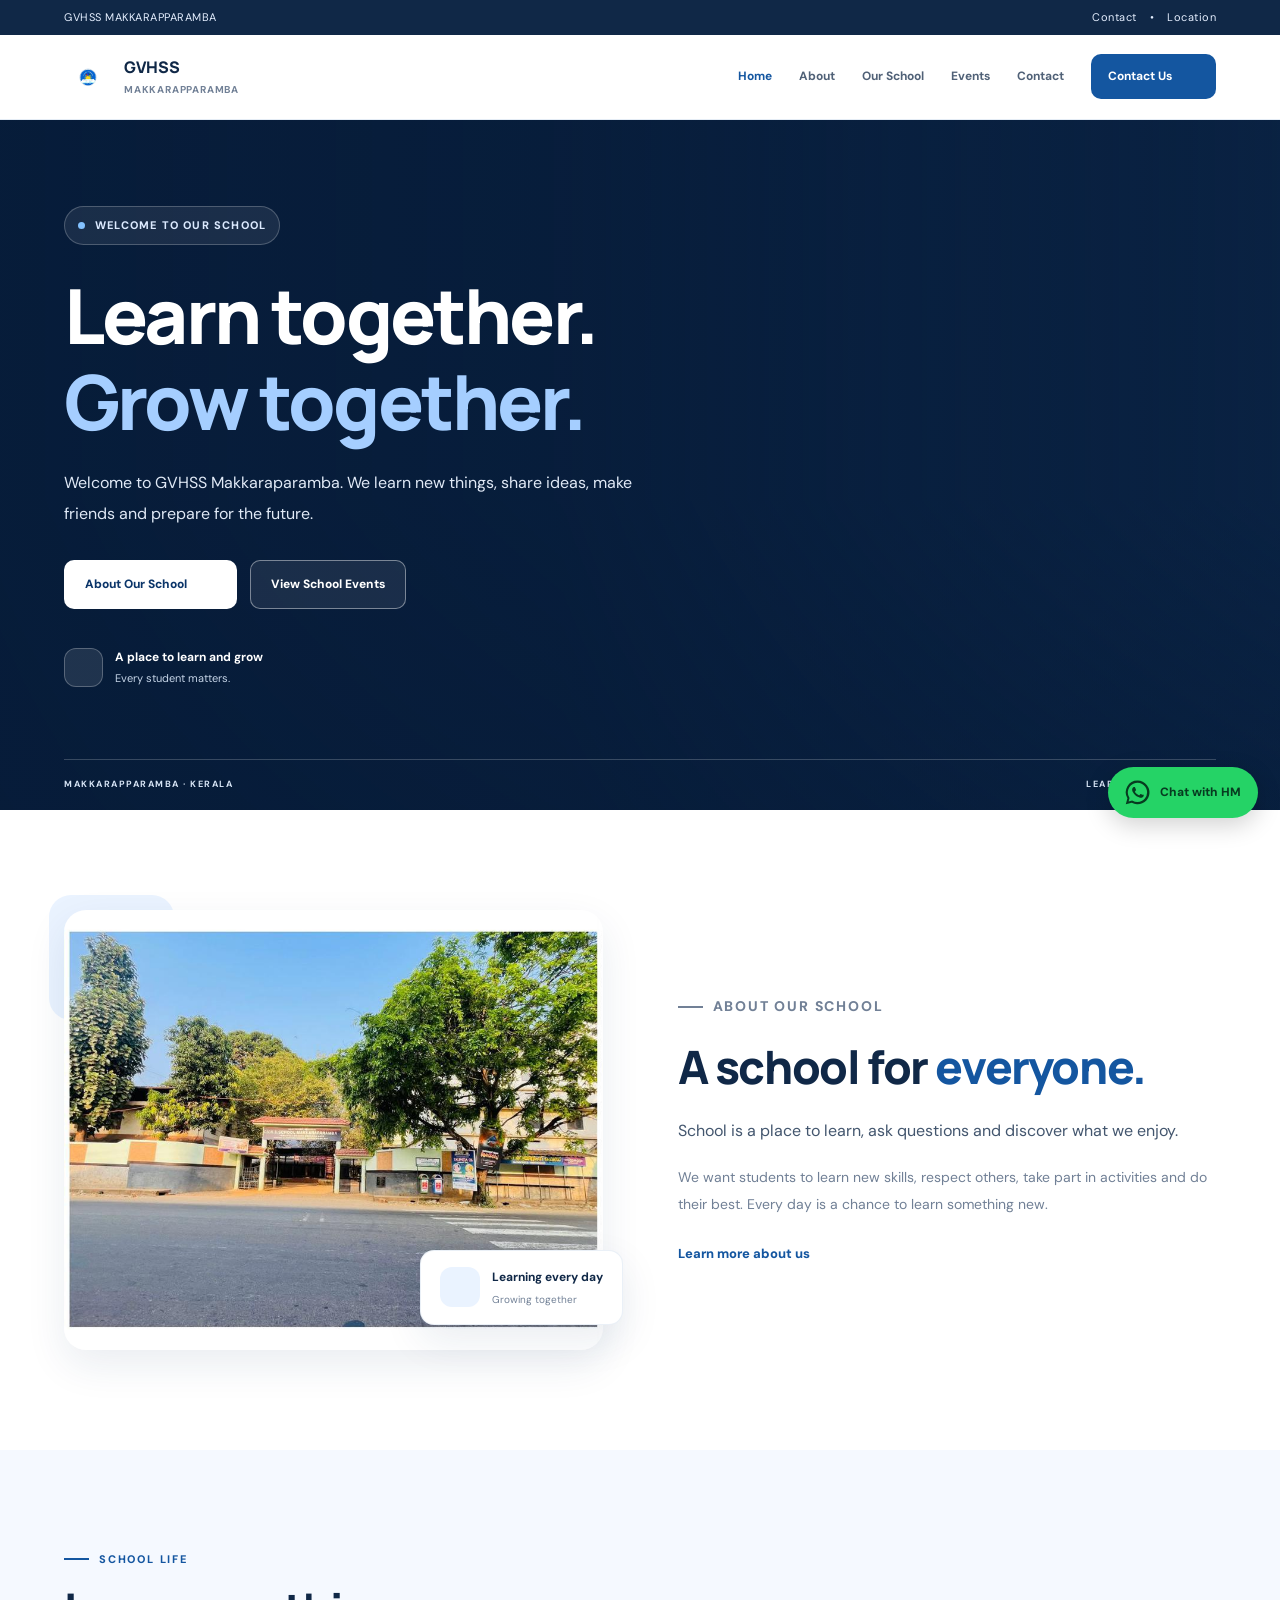
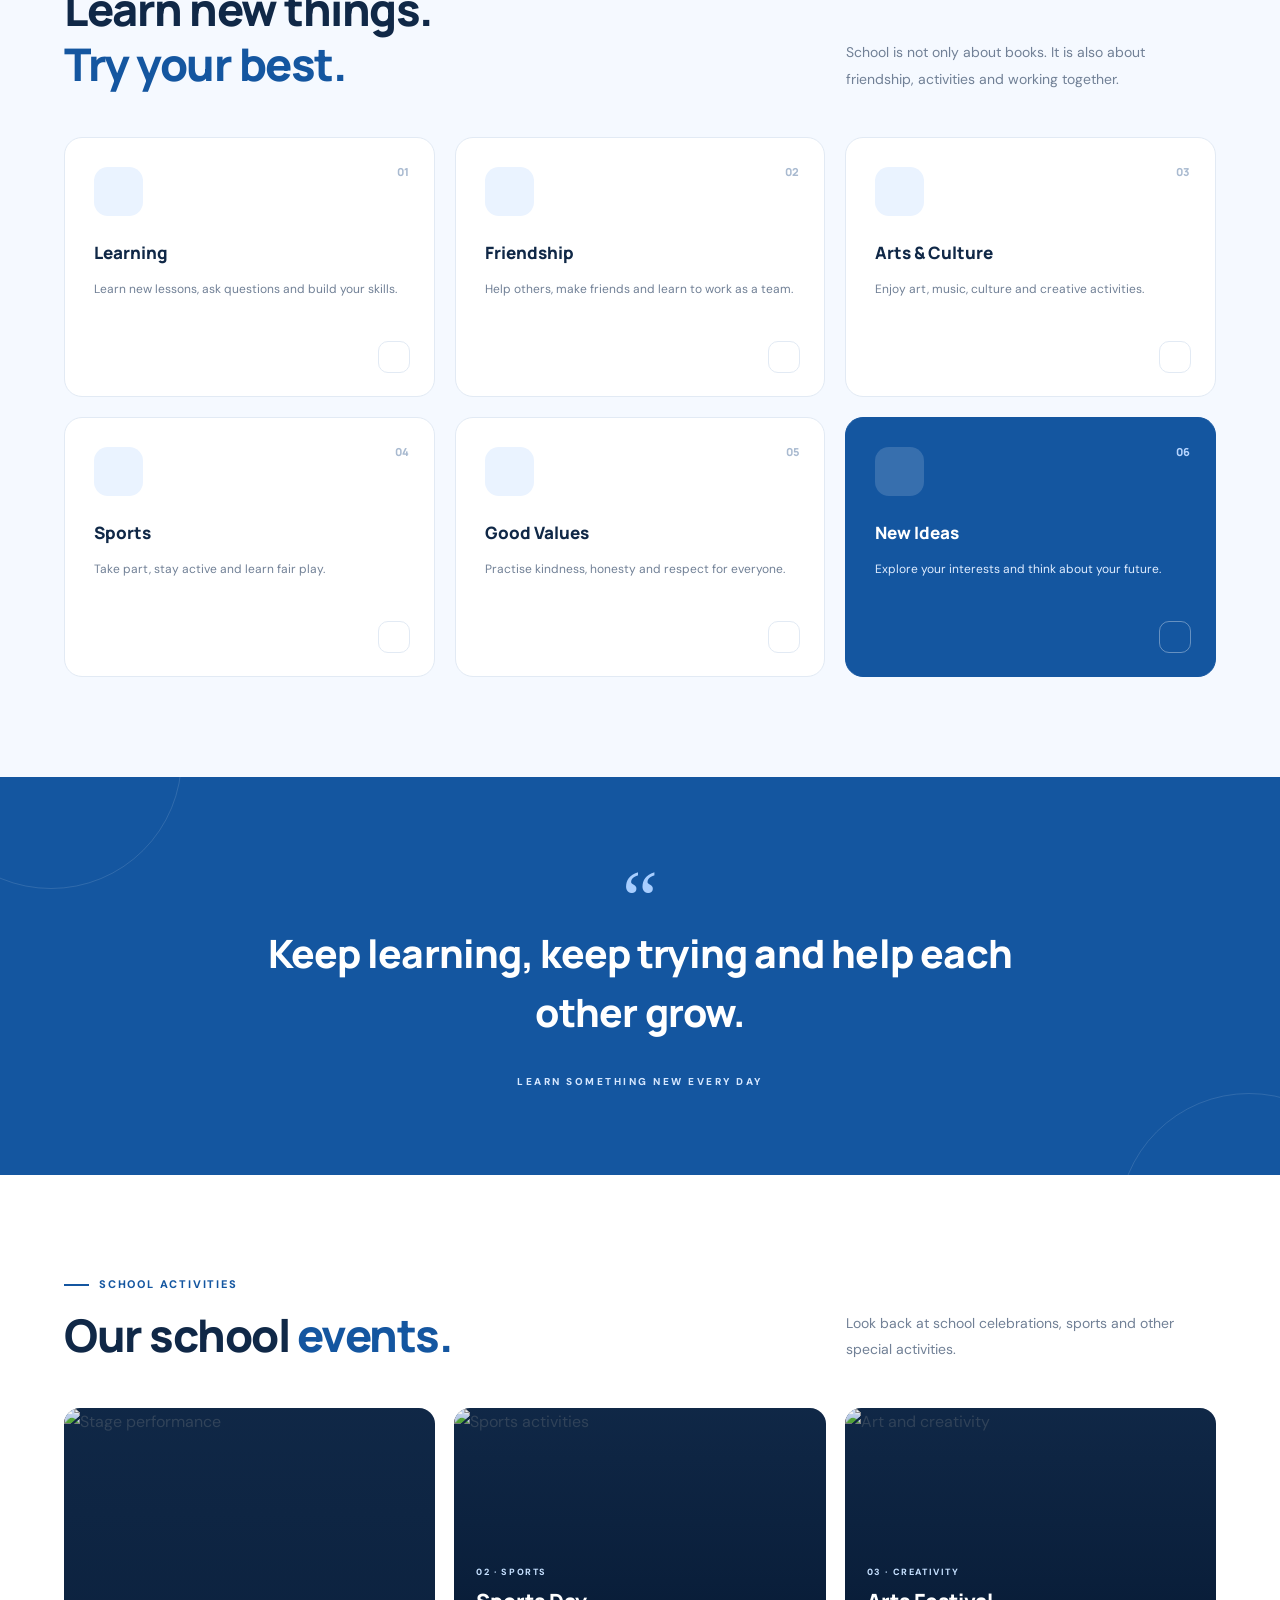
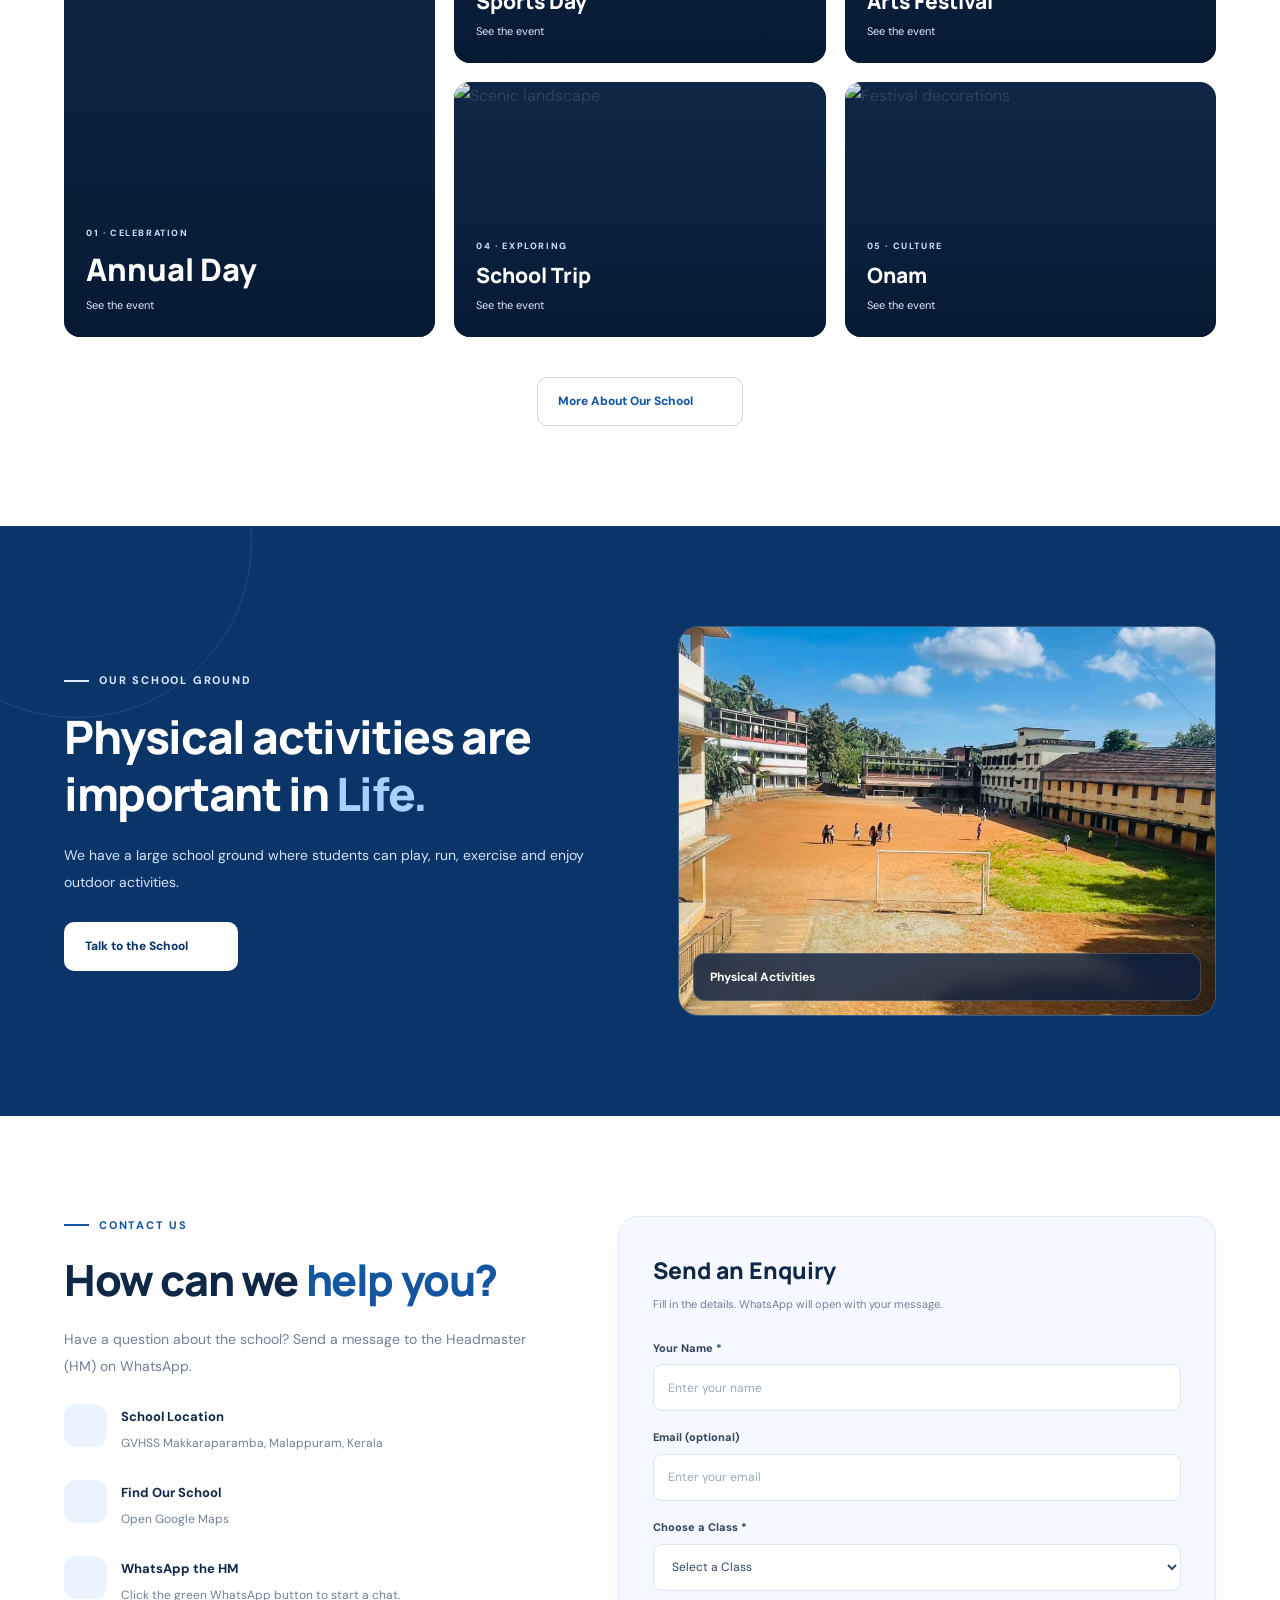
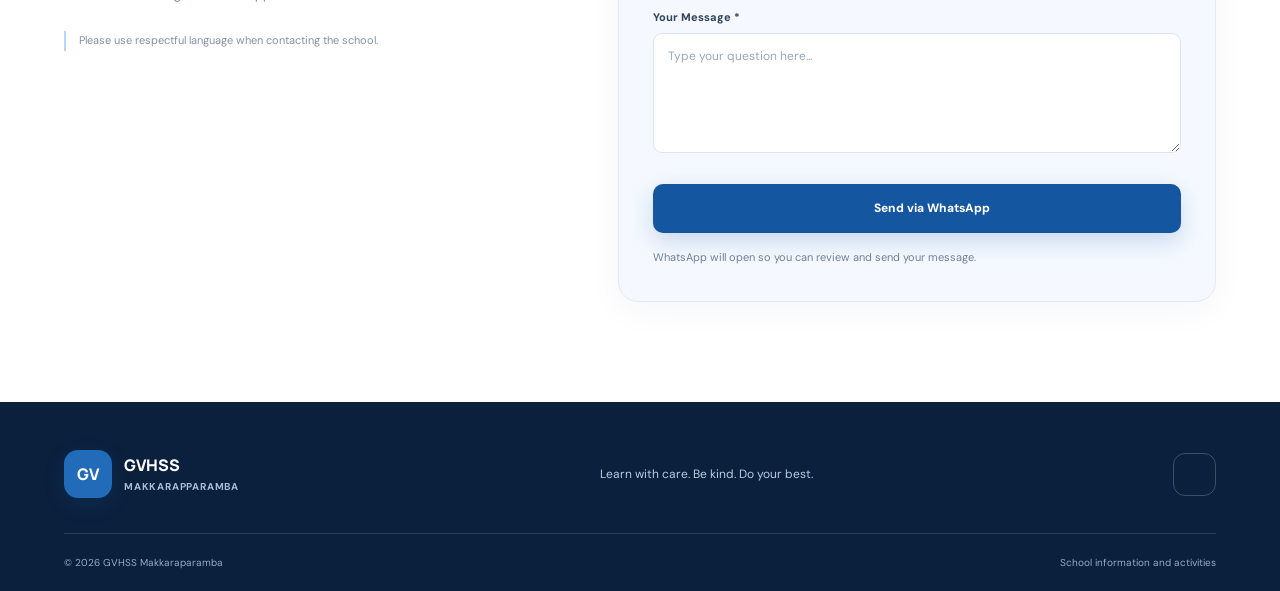
==== index.html @ af92ee61 "first commit" ====
<!DOCTYPE html>
<html lang="en">
<head>
  <meta charset="UTF-8">
  <meta name="viewport" content="width=device-width, initial-scale=1.0">

  <meta name="description"
    content="Welcome to GVHSS Makkaraparamba. Learn about our school, activities and events.">

  <meta name="theme-color" content="#1456a0">
  <title>GVHSS Makkaraparamba | Official School Website</title>

  <link rel="preconnect" href="https://fonts.googleapis.com">
  <link rel="preconnect" href="https://fonts.gstatic.com" crossorigin>
  <link href="https://fonts.googleapis.com/css2?family=DM+Sans:wght@400;500;600;700&family=Manrope:wght@400;500;600;700;800&display=swap" rel="stylesheet">

  <link rel="stylesheet" href="css/style.css">

  <!-- Icons -->
  <script src="https://unpkg.com/lucide@latest" defer></script>
  <script src="js/script.js" defer></script>
</head>

<body id="top">

  <!-- TOP BAR -->
  <div class="topbar">
    <div class="container topbar-inner">
      <span>GVHSS MAKKARAPPARAMBA</span>
      <div class="topbar-links">
        <a href="#contact">Contact</a>
        <span>•</span>
        <a href="#location">Location</a>
      </div>
    </div>
  </div>

  <!-- HEADER -->
  <header class="site-header">
    <div class="container nav-wrap">

<a class="brand" href="index.html" aria-label="School home">
  <img
    class="brand-logo"
    src="./assets/images/logo.jpg"
    alt="GVHSS Makkaraparamba Logo"
  >

  <span class="brand-copy">
    <strong>GVHSS</strong>
    <small>MAKKARAPPARAMBA</small>
  </span>
</a>
      <button class="menu-toggle"
        aria-label="Open menu"
        aria-expanded="false"
        aria-controls="main-nav">
        <span></span>
        <span></span>
        <span></span>
      </button>

      <nav id="main-nav" class="main-nav">
        <a class="active" href="index.html">Home</a>
        <a href="pages/about.html">About</a>
        <a href="#highlights">Our School</a>
        <a href="#memories">Events</a>
        <a href="#contact">Contact</a>
        <a class="nav-cta" href="#contact">
          Contact Us <i data-lucide="arrow-up-right"></i>
        </a>
      </nav>

    </div>
  </header>

  <main>

    <!-- HERO -->
    <section class="hero">
      <div class="hero-photo" role="img" aria-label="School learning environment"></div>
      <div class="hero-shade"></div>

      <div class="container hero-content">
        <p class="eyebrow light">
          <span></span> Welcome to our school
        </p>

        <h1>
          Learn together.<br>
          <em>Grow together.</em>
        </h1>

        <p class="hero-description">
          Welcome to GVHSS Makkaraparamba. We learn new things,
          share ideas, make friends and prepare for the future.
        </p>

        <div class="hero-actions">
          <a class="button button-primary" href="pages/about.html">
            About Our School <i data-lucide="arrow-right"></i>
          </a>

          <a class="button button-glass" href="#memories">
            View School Events
          </a>
        </div>

        <div class="hero-note">
          <span class="note-icon"><i data-lucide="graduation-cap"></i></span>
          <span>
            <strong>A place to learn and grow</strong>
            <small>Every student matters.</small>
          </span>
        </div>
      </div>

      <div class="hero-bottom container">
        <span>MAKKARAPPARAMBA · KERALA</span>
        <span>LEARN · SHARE · GROW</span>
      </div>
    </section>

    <!-- ABOUT -->
    <section class="welcome section-pad">
      <div class="container welcome-grid">

        <div class="welcome-image-wrap">
          <img class="welcome-image"
            src="./assets/images/front.jpg"
            alt="Students learning in a classroom"
            loading="lazy">

          <div class="image-label">
            <span class="label-star"><i data-lucide="book-open"></i></span>
            <span>
              <strong>Learning every day</strong>
              <small>Growing together</small>
            </span>
          </div>
        </div>

        <div class="welcome-copy">
          <p class="eyebrow"><span></span> About our school</p>

          <h2>A school for <em>everyone.</em></h2>

          <p class="lead">
            School is a place to learn, ask questions and discover
            what we enjoy.
          </p>

          <p>
            We want students to learn new skills, respect others,
            take part in activities and do their best.
            Every day is a chance to learn something new.
          </p>

          <a class="text-link" href="pages/about.html">
            Learn more about us <i data-lucide="arrow-right"></i>
          </a>
        </div>

      </div>
    </section>

    <!-- HIGHLIGHTS -->
    <section class="highlights section-pad" id="highlights">
      <div class="container">

        <div class="section-heading">
          <div>
            <p class="eyebrow"><span></span> School life</p>
            <h2>Learn new things.<br><em>Try your best.</em></h2>
          </div>
          <p>
            School is not only about books. It is also about
            friendship, activities and working together.
          </p>
        </div>

        <div class="feature-grid">

          <article class="feature-card">
            <span class="feature-number">01</span>
            <div class="feature-icon"><i data-lucide="book-open"></i></div>
            <h3>Learning</h3>
            <p>Learn new lessons, ask questions and build your skills.</p>
            <a href="pages/about.html" aria-label="Learn about our school"><i data-lucide="arrow-up-right"></i></a>
          </article>

          <article class="feature-card">
            <span class="feature-number">02</span>
            <div class="feature-icon"><i data-lucide="users"></i></div>
            <h3>Friendship</h3>
            <p>Help others, make friends and learn to work as a team.</p>
            <a href="pages/about.html" aria-label="About our school community"><i data-lucide="arrow-up-right"></i></a>
          </article>

          <article class="feature-card">
            <span class="feature-number">03</span>
            <div class="feature-icon"><i data-lucide="palette"></i></div>
            <h3>Arts & Culture</h3>
            <p>Enjoy art, music, culture and creative activities.</p>
            <a href="pages/arts-festival.html" aria-label="Arts festival"><i data-lucide="arrow-up-right"></i></a>
          </article>

          <article class="feature-card">
            <span class="feature-number">04</span>
            <div class="feature-icon"><i data-lucide="trophy"></i></div>
            <h3>Sports</h3>
            <p>Take part, stay active and learn fair play.</p>
            <a href="pages/sports-day.html" aria-label="Sports day"><i data-lucide="arrow-up-right"></i></a>
          </article>

          <article class="feature-card">
            <span class="feature-number">05</span>
            <div class="feature-icon"><i data-lucide="heart-handshake"></i></div>
            <h3>Good Values</h3>
            <p>Practise kindness, honesty and respect for everyone.</p>
            <a href="pages/about.html" aria-label="About our school values"><i data-lucide="arrow-up-right"></i></a>
          </article>

          <article class="feature-card feature-card-blue">
            <span class="feature-number">06</span>
            <div class="feature-icon"><i data-lucide="lightbulb"></i></div>
            <h3>New Ideas</h3>
            <p>Explore your interests and think about your future.</p>
            <a href="#contact" aria-label="Contact the school"><i data-lucide="arrow-up-right"></i></a>
          </article>

        </div>
      </div>
    </section>

    <!-- QUOTE -->
    <section class="quote-band">
      <div class="container quote-content">
        <span class="quote-mark">“</span>
        <blockquote>
          Keep learning, keep trying and help each other grow.
        </blockquote>
        <span class="quote-caption">LEARN SOMETHING NEW EVERY DAY</span>
      </div>
    </section>

    <!-- EVENTS -->
    <section class="memories section-pad" id="memories">
      <div class="container">

        <div class="section-heading">
          <div>
            <p class="eyebrow"><span></span> School activities</p>
            <h2>Our school <em>events.</em></h2>
          </div>
          <p>
            Look back at school celebrations, sports and
            other special activities.
          </p>
        </div>

        <div class="memory-grid">

          <a class="memory-card memory-large" href="pages/annual-day.html">
            <img src="https://images.unsplash.com/photo-1503095396549-807759245b35?auto=format&fit=crop&w=1200&q=85"
              alt="Stage performance" loading="lazy">
            <span class="memory-overlay"></span>
            <span class="memory-text">
              <small>01 · CELEBRATION</small>
              <strong>Annual Day</strong>
              <span>See the event <i data-lucide="arrow-up-right"></i></span>
            </span>
          </a>

          <a class="memory-card" href="pages/sports-day.html">
            <img src="https://images.unsplash.com/photo-1526676037777-05a232554f77?auto=format&fit=crop&w=900&q=85"
              alt="Sports activities" loading="lazy">
            <span class="memory-overlay"></span>
            <span class="memory-text">
              <small>02 · SPORTS</small>
              <strong>Sports Day</strong>
              <span>See the event <i data-lucide="arrow-up-right"></i></span>
            </span>
          </a>

          <a class="memory-card" href="pages/arts-festival.html">
            <img src="https://images.unsplash.com/photo-1513364776144-60967b0f800f?auto=format&fit=crop&w=900&q=85"
              alt="Art and creativity" loading="lazy">
            <span class="memory-overlay"></span>
            <span class="memory-text">
              <small>03 · CREATIVITY</small>
              <strong>Arts Festival</strong>
              <span>See the event <i data-lucide="arrow-up-right"></i></span>
            </span>
          </a>

          <a class="memory-card" href="pages/school-trip.html">
            <img src="https://images.unsplash.com/photo-1501785888041-af3ef285b470?auto=format&fit=crop&w=900&q=85"
              alt="Scenic landscape" loading="lazy">
            <span class="memory-overlay"></span>
            <span class="memory-text">
              <small>04 · EXPLORING</small>
              <strong>School Trip</strong>
              <span>See the event <i data-lucide="arrow-up-right"></i></span>
            </span>
          </a>

          <a class="memory-card" href="pages/onam.html">
            <img src="https://images.unsplash.com/photo-1606293926075-69a00dbfde81?auto=format&fit=crop&w=900&q=85"
              alt="Festival decorations" loading="lazy">
            <span class="memory-overlay"></span>
            <span class="memory-text">
              <small>05 · CULTURE</small>
              <strong>Onam</strong>
              <span>See the event <i data-lucide="arrow-up-right"></i></span>
            </span>
          </a>

        </div>

        <div class="center-action">
          <a class="button button-outline" href="pages/about.html">
            More About Our School <i data-lucide="arrow-right"></i>
          </a>
        </div>

      </div>
    </section>

    <!-- COMMUNITY -->
    <section class="community section-pad">
      <div class="container community-grid">

        <div>
          <p class="eyebrow light"><span></span> Our school ground</p>
          <h2>Physical activities are important in <em>Life.</em></h2>
          <p>
            We have a large school ground where students can play,
            run, exercise and enjoy outdoor activities.
          </p>
          <a class="button button-white" href="#contact">
            Talk to the School <i data-lucide="arrow-right"></i>
          </a>
        </div>

        <div class="community-photo">
          <img src="./assets/images/1000750855.jpg"
            alt="Students working together" loading="lazy">
          <div class="photo-caption">Physical Activities</div>
        </div>

      </div>
    </section>

    <!-- CONTACT -->
    <section class="contact section-pad" id="contact">
      <div class="container contact-grid">

        <div class="contact-copy">
          <p class="eyebrow"><span></span> Contact us</p>
          <h2>How can we <em>help you?</em></h2>
          <p>
            Have a question about the school? Send a message
            to the Headmaster (HM) on WhatsApp.
          </p>

          <div class="contact-detail">
            <span class="detail-icon"><i data-lucide="map-pin"></i></span>
            <div>
              <strong>School Location</strong>
              <p>GVHSS Makkaraparamba, Malappuram, Kerala</p>
            </div>
          </div>

          <div class="contact-detail" id="location">
            <span class="detail-icon"><i data-lucide="map"></i></span>
            <div>
              <strong>Find Our School</strong>
              <p>
                <a href="https://www.google.com/maps/search/?api=1&query=GVHSS+Makkaraparamba"
                  target="_blank" rel="noopener noreferrer">
                  Open Google Maps <i data-lucide="external-link"></i>
                </a>
              </p>
            </div>
          </div>

          <div class="contact-detail">
            <span class="detail-icon"><i data-lucide="message-circle"></i></span>
            <div>
              <strong>WhatsApp the HM</strong>
              <p>Click the green WhatsApp button to start a chat.</p>
            </div>
          </div>

          <p class="small-note">
            Please use respectful language when contacting the school.
          </p>
        </div>

        <!-- WHATSAPP ENQUIRY FORM -->
        <form class="contact-form" id="contact-form">
          <h3>Send an Enquiry</h3>
          <p class="form-intro">
            Fill in the details. WhatsApp will open with your message.
          </p>

          <label for="name">Your Name *</label>
          <input id="name" name="name" type="text"
            placeholder="Enter your name" autocomplete="name" required>

          <label for="email">Email (optional)</label>
          <input id="email" name="email" type="email"
            placeholder="Enter your email" autocomplete="email">

          <label for="subject">Choose a Class *</label>
          <select id="subject" name="subject" required>
            <option value="">Select a Class</option>
            <option>1</option>
            <option>2</option>  
            <option>3</option>
            <option>4</option>
            <option>5</option>
            <option>6</option>
            <option>7</option>  
            <option>8</option>
            <option>9</option>
           
          </select>

          <label for="message">Your Message *</label>
          <textarea id="message" name="message" rows="4"
            placeholder="Type your question here..." required></textarea>

          <button class="button button-primary button-full" type="submit">
            <i data-lucide="message-circle"></i>
            Send via WhatsApp
          </button>

          <p class="form-status" id="form-status" role="status" aria-live="polite">
            WhatsApp will open so you can review and send your message.
          </p>
        </form>

      </div>
    </section>

  </main>

  <!-- FOOTER -->
  <footer class="site-footer">
    <div class="container footer-main">

      <a class="brand brand-footer" href="index.html">
        <span class="brand-mark">GV</span>
        <span class="brand-copy">
          <strong>GVHSS</strong>
          <small>MAKKARAPPARAMBA</small>
        </span>
      </a>

      <p>Learn with care. Be kind. Do your best.</p>

      <a class="back-top" href="#top" aria-label="Back to top">
        <i data-lucide="arrow-up"></i>
      </a>
    </div>

    <div class="container footer-bottom">
      <span>© <span id="year"></span> GVHSS Makkaraparamba</span>
      <span>School information and activities</span>
    </div>
  </footer>

  <!-- FLOATING WHATSAPP BUTTON -->
  <a class="whatsapp-float"
    id="whatsapp-float"
    href="#contact"
    aria-label="Chat with the Headmaster on WhatsApp"
    title="Chat with the HM on WhatsApp">
    <svg viewBox="0 0 32 32" aria-hidden="true">
      <path fill="currentColor" d="M16 .8A15 15 0 0 0 3.1 23.5L1 31l7.7-2A15.1 15.1 0 1 0 16 .8Zm0 27.4a12.3 12.3 0 0 1-6.3-1.7l-.5-.3-4.6 1.2 1.2-4.5-.3-.5A12.3 12.3 0 1 1 16 28.2Zm6.8-9.2c-.4-.2-2.1-1-2.4-1.1-.3-.1-.6-.2-.8.2-.3.4-.9 1.1-1.1 1.3-.2.3-.4.3-.8.1-.4-.2-1.5-.6-2.9-1.8-1.1-1-1.8-2.1-2-2.5-.2-.4 0-.6.2-.8l.6-.7c.2-.2.3-.4.4-.7.1-.2 0-.5 0-.7-.1-.2-.8-2-1.1-2.7-.3-.7-.6-.6-.8-.6h-.7c-.2 0-.7.1-1 .5-.4.4-1.3 1.3-1.3 3.1s1.3 3.5 1.5 3.7c.2.3 2.6 4 6.3 5.6.9.4 1.6.6 2.1.7.9.3 1.7.2 2.3.1.7-.1 2.1-.9 2.4-1.8.3-.9.3-1.7.2-1.8-.1-.2-.4-.3-.8-.5Z"/>
    </svg>
    <span class="whatsapp-label">Chat with HM</span>
  </a>

  <a class="floating-top" href="#top" aria-label="Back to top">
    <i data-lucide="arrow-up"></i>
  </a>

</body>
</html>
---- css/style.css ----
/* =========================================
   GVHSS MAKKARAPPARAMBA
   Premium Blue & White School Website
   File: css/style.css
========================================= */

/* 1. RESET & DESIGN TOKENS */
:root {
  --blue: #1456a0;
  --blue-dark: #0b3569;
  --blue-light: #eaf3ff;
  --blue-pale: #f5f9ff;
  --navy: #102847;
  --text: #34465c;
  --muted: #718096;
  --white: #ffffff;
  --border: #e2eaf4;
  --shadow: 0 15px 40px rgba(17, 55, 99, 0.09);
  --radius: 18px;
  --container: 1160px;
}

* {
  margin: 0;
  padding: 0;
  box-sizing: border-box;
}

html {
  scroll-behavior: smooth;
  scroll-padding-top: 100px;
}

body {
  font-family: "DM Sans", sans-serif;
  color: var(--text);
  background: var(--white);
  line-height: 1.7;
  overflow-x: hidden;
}
.brand-logo {
  width: 48px;
  height: 48px;
  object-fit: contain;
  display: block;
  flex-shrink: 0;
}

img {
  display: block;
  width: 100%;
  object-fit: cover;
}

a {
  color: inherit;
  text-decoration: none;
}

button,
input,
textarea,
select {
  font: inherit;
}

button,
a {
  -webkit-tap-highlight-color: transparent;
}

button {
  cursor: pointer;
}

.container {
  width: min(var(--container), 90%);
  margin-inline: auto;
}

.section-pad {
  padding: 100px 0;
}

::selection {
  background: #cfe3ff;
  color: var(--navy);
}

/* 2. EYEBROW LABELS */

.eyebrow {
  display: flex;
  align-items: center;
  gap: 10px;
  color: var(--blue);
  font-size: 11px;
  font-weight: 800;
  letter-spacing: 1.8px;
  text-transform: uppercase;
}

.eyebrow > span {
  width: 25px;
  height: 2px;
  flex-shrink: 0;
  background: currentColor;
}

.eyebrow.light {
  color: #d8e8ff;
}

/* 3. TOP BAR */

.topbar {
  position: relative;
  z-index: 1001;
  padding: 8px 0;
  background: var(--navy);
  color: #e5efff;
  font-size: 11px;
  letter-spacing: 0.5px;
}

.topbar-inner {
  display: flex;
  align-items: center;
  justify-content: space-between;
  gap: 15px;
}

.topbar-links {
  display: flex;
  align-items: center;
  gap: 13px;
}

.topbar-links a {
  transition: color 0.2s ease;
}

.topbar-links a:hover {
  color: #91c4ff;
}

/* 4. HEADER & NAVIGATION */

.site-header {
  position: sticky;
  top: 0;
  z-index: 1000;
  background: rgba(255, 255, 255, 0.96);
  border-bottom: 1px solid rgba(226, 234, 244, 0.9);
  backdrop-filter: blur(15px);
}

.nav-wrap {
  min-height: 84px;
  display: flex;
  align-items: center;
  justify-content: space-between;
  gap: 25px;
}

.brand {
  display: inline-flex;
  align-items: center;
  gap: 12px;
  flex-shrink: 0;
}

.brand-mark {
  width: 48px;
  height: 48px;
  display: grid;
  place-items: center;
  border-radius: 14px;
  background: var(--blue);
  color: var(--white);
  font-family: "Manrope", sans-serif;
  font-size: 16px;
  font-weight: 800;
  box-shadow: 0 7px 20px rgba(20, 86, 160, 0.2);
}

.brand-copy {
  display: flex;
  flex-direction: column;
  line-height: 1.35;
}

.brand-copy strong {
  color: var(--navy);
  font-family: "Manrope", sans-serif;
  font-size: 16px;
  font-weight: 800;
}

.brand-copy small {
  margin-top: 4px;
  color: var(--muted);
  font-size: 10px;
  font-weight: 700;
  letter-spacing: 0.8px;
}

.main-nav {
  display: flex;
  align-items: center;
  gap: 27px;
}

.main-nav > a {
  color: #506177;
  font-size: 12px;
  font-weight: 700;
  transition: color 0.2s ease;
}

.main-nav > a:hover,
.main-nav > a.active {
  color: var(--blue);
}

.main-nav > a.nav-cta {
  display: inline-flex;
  align-items: center;
  gap: 10px;
  padding: 12px 17px;
  border-radius: 10px;
  background: var(--blue);
  color: var(--white);
  transition: background 0.2s ease, transform 0.2s ease;
}

.main-nav > a.nav-cta:hover {
  background: var(--blue-dark);
  color: var(--white);
  transform: translateY(-2px);
}

.nav-cta span {
  font-size: 16px;
}

.menu-toggle {
  display: none;
  width: 44px;
  height: 44px;
  padding: 10px;
  flex-direction: column;
  align-items: center;
  justify-content: center;
  gap: 5px;
  border: 1px solid var(--border);
  border-radius: 12px;
  background: var(--white);
}

.menu-toggle span {
  width: 20px;
  height: 2px;
  border-radius: 5px;
  background: var(--navy);
  transition: transform 0.2s ease, opacity 0.2s ease;
}

.menu-toggle[aria-expanded="true"] span:first-child {
  transform: translateY(7px) rotate(45deg);
}

.menu-toggle[aria-expanded="true"] span:nth-child(2) {
  opacity: 0;
}

.menu-toggle[aria-expanded="true"] span:last-child {
  transform: translateY(-7px) rotate(-45deg);
}

/* 5. HERO SECTION */

.hero {
  position: relative;
  min-height: 690px;
  display: flex;
  align-items: center;
  overflow: hidden;
  isolation: isolate;
  background: #0b2547;
  color: var(--white);
}

.hero-photo,
.hero-shade {
  position: absolute;
  inset: 0;
  z-index: -1;
}

.hero-photo {
  background-image: url("https://images.unsplash.com/photo-1509062522246-3755977927d7?auto=format&fit=crop&w=2000&q=85");
  background-position: center;
  background-size: cover;
  transform: scale(1.02);
  animation: hero-image-in 1.1s ease both;
}

.hero-shade {
  background:
    linear-gradient(
      90deg,
      rgba(7, 28, 57, 0.94) 0%,
      rgba(7, 28, 57, 0.82) 44%,
      rgba(7, 28, 57, 0.32) 100%
    ),
    linear-gradient(
      0deg,
      rgba(7, 28, 57, 0.4),
      transparent 45%
    );
}

.hero-content {
  position: relative;
  z-index: 2;
  padding-top: 85px;
  padding-bottom: 120px;
}

.hero-content > * {
  animation: content-up 0.7s ease both;
}

.hero-content > *:nth-child(2) {
  animation-delay: 0.1s;
}

.hero-content > *:nth-child(3) {
  animation-delay: 0.2s;
}

.hero-content > *:nth-child(4) {
  animation-delay: 0.3s;
}

.hero .eyebrow {
  width: fit-content;
  padding: 9px 13px;
  border: 1px solid rgba(255, 255, 255, 0.22);
  border-radius: 50px;
  background: rgba(255, 255, 255, 0.08);
  color: #dceaff;
  letter-spacing: 1.2px;
}

.hero .eyebrow > span {
  width: 7px;
  height: 7px;
  border-radius: 50%;
  background: #83c2ff;
}

.hero h1 {
  max-width: 800px;
  margin: 28px 0 22px;
  color: var(--white);
  font-family: "Manrope", sans-serif;
  font-size: clamp(45px, 6.5vw, 76px);
  font-weight: 800;
  letter-spacing: -2.8px;
  line-height: 1.13;
}

.hero h1 em {
  color: #a5ceff;
  font-style: normal;
}

.hero-description {
  max-width: 570px;
  color: #e0e9f6;
  font-size: 16px;
  line-height: 1.95;
}

.hero-actions {
  display: flex;
  flex-wrap: wrap;
  gap: 13px;
  margin-top: 31px;
}

/* Buttons */

.button {
  min-height: 49px;
  display: inline-flex;
  align-items: center;
  justify-content: center;
  gap: 12px;
  padding: 13px 20px;
  border: 1px solid transparent;
  border-radius: 10px;
  font-size: 12px;
  font-weight: 800;
  text-align: center;
  transition:
    transform 0.2s ease,
    background 0.2s ease,
    box-shadow 0.2s ease,
    border-color 0.2s ease;
}

.button:hover {
  transform: translateY(-3px);
}

.button-primary {
  background: var(--blue);
  color: var(--white);
  box-shadow: 0 8px 24px rgba(20, 86, 160, 0.2);
}

.button-primary:hover {
  background: #0e4487;
  box-shadow: 0 10px 27px rgba(20, 86, 160, 0.28);
}

.hero .button-primary {
  background: #ffffff;
  color: var(--blue-dark);
  box-shadow: none;
}

.hero .button-primary:hover {
  background: #eaf3ff;
}

.button-glass {
  border-color: rgba(255, 255, 255, 0.42);
  background: rgba(255, 255, 255, 0.08);
  color: var(--white);
  backdrop-filter: blur(8px);
}

.button-glass:hover {
  background: rgba(255, 255, 255, 0.17);
}

.button-outline {
  border-color: #c9d8eb;
  background: var(--white);
  color: var(--blue);
}

.button-outline:hover {
  border-color: var(--blue);
  background: var(--blue-pale);
}

.button-white {
  background: var(--white);
  color: var(--blue-dark);
}

.button-white:hover {
  background: #eaf3ff;
}

.button-full {
  width: 100%;
}

.hero-note {
  display: flex;
  align-items: center;
  gap: 12px;
  margin-top: 38px;
}

.note-icon {
  width: 39px;
  height: 39px;
  display: grid;
  flex-shrink: 0;
  place-items: center;
  border: 1px solid rgba(255, 255, 255, 0.25);
  border-radius: 12px;
  background: rgba(255, 255, 255, 0.1);
  color: #b8d9ff;
  font-size: 20px;
}

.hero-note strong,
.hero-note small {
  display: block;
}

.hero-note strong {
  color: var(--white);
  font-size: 12px;
}

.hero-note small {
  margin-top: 2px;
  color: #c6d5e8;
  font-size: 11px;
}

.hero-bottom {
  position: absolute;
  right: 0;
  bottom: 0;
  left: 0;
  z-index: 2;
  display: flex;
  justify-content: space-between;
  gap: 15px;
  padding-top: 17px;
  padding-bottom: 17px;
  border-top: 1px solid rgba(255, 255, 255, 0.2);
  color: #d7e4f5;
  font-size: 9px;
  font-weight: 700;
  letter-spacing: 1.5px;
}

/* 6. WELCOME SECTION */

.welcome {
  background: var(--white);
}

.welcome-grid {
  display: grid;
  grid-template-columns: 1fr 1fr;
  align-items: center;
  gap: 75px;
}

.welcome-image-wrap {
  position: relative;
  min-width: 0;
}

.welcome-image-wrap::before {
  position: absolute;
  top: -15px;
  left: -15px;
  width: 125px;
  height: 125px;
  border-radius: 22px;
  background: var(--blue-light);
  content: "";
}

.welcome-image {
  position: relative;
  z-index: 1;
  height: 440px;
  border-radius: 22px;
  box-shadow: var(--shadow);
}

.image-label {
  position: absolute;
  right: -20px;
  bottom: 25px;
  z-index: 2;
  display: flex;
  align-items: center;
  gap: 12px;
  max-width: 285px;
  padding: 16px 19px;
  border: 1px solid rgba(226, 234, 244, 0.7);
  border-radius: 14px;
  background: var(--white);
  box-shadow: var(--shadow);
}

.label-star {
  width: 40px;
  height: 40px;
  display: grid;
  flex-shrink: 0;
  place-items: center;
  border-radius: 12px;
  background: var(--blue-light);
  color: var(--blue);
  font-size: 20px;
}

.image-label strong,
.image-label small {
  display: block;
}

.image-label strong {
  color: var(--navy);
  font-size: 12px;
}

.image-label small {
  margin-top: 3px;
  color: var(--muted);
  font-size: 10px;
}

.welcome-copy h2,
.community h2,
.contact-copy h2 {
  margin: 18px 0 20px;
  color: var(--navy);
  font-family: "Manrope", sans-serif;
  font-size: clamp(33px, 4vw, 46px);
  font-weight: 800;
  letter-spacing: -1.4px;
  line-height: 1.24;
}

.welcome-copy h2 em,
.contact-copy h2 em {
  color: var(--blue);
  font-style: normal;
}

.welcome-copy p {
  margin-bottom: 17px;
  color: var(--muted);
  font-size: 14px;
  line-height: 1.95;
}

.welcome-copy .lead {
  color: #43566e;
  font-size: 16px;
}

.text-link {
  display: inline-flex;
  align-items: center;
  gap: 10px;
  margin-top: 8px;
  color: var(--blue);
  font-size: 13px;
  font-weight: 800;
}

.text-link span {
  transition: transform 0.2s ease;
}

.text-link:hover span {
  transform: translateX(5px);
}

/* 7. SECTION HEADINGS */

.section-heading {
  display: flex;
  align-items: flex-end;
  justify-content: space-between;
  gap: 40px;
  margin-bottom: 45px;
}

.section-heading h2 {
  margin-top: 14px;
  color: var(--navy);
  font-family: "Manrope", sans-serif;
  font-size: clamp(32px, 4vw, 45px);
  font-weight: 800;
  letter-spacing: -1.5px;
  line-height: 1.22;
}

.section-heading h2 em {
  color: var(--blue);
  font-style: normal;
}

.section-heading > p {
  max-width: 370px;
  color: var(--muted);
  font-size: 14px;
  line-height: 1.9;
}

/* 8. HIGHLIGHTS */

.highlights {
  background: var(--blue-pale);
}

.feature-grid {
  display: grid;
  grid-template-columns: repeat(3, minmax(0, 1fr));
  gap: 20px;
}

.feature-card {
  position: relative;
  min-height: 260px;
  padding: 29px;
  overflow: hidden;
  border: 1px solid var(--border);
  border-radius: var(--radius);
  background: var(--white);
  transition:
    transform 0.25s ease,
    box-shadow 0.25s ease,
    border-color 0.25s ease;
}

.feature-card:hover {
  transform: translateY(-6px);
  border-color: #c3d9f6;
  box-shadow: var(--shadow);
}

.feature-number {
  position: absolute;
  top: 25px;
  right: 25px;
  color: #a9bad0;
  font-family: "Manrope", sans-serif;
  font-size: 11px;
  font-weight: 800;
}

.feature-icon {
  width: 49px;
  height: 49px;
  display: grid;
  place-items: center;
  margin-bottom: 23px;
  border-radius: 14px;
  background: var(--blue-light);
  color: var(--blue);
  font-size: 23px;
}

.feature-card h3 {
  margin-bottom: 10px;
  color: var(--navy);
  font-family: "Manrope", sans-serif;
  font-size: 17px;
  font-weight: 800;
}

.feature-card p {
  color: var(--muted);
  font-size: 12px;
  line-height: 1.9;
}

.feature-card > a {
  position: absolute;
  right: 24px;
  bottom: 23px;
  width: 32px;
  height: 32px;
  display: grid;
  place-items: center;
  border: 1px solid var(--border);
  border-radius: 10px;
  color: var(--blue);
  transition: background 0.2s ease, color 0.2s ease;
}

.feature-card > a:hover {
  background: var(--blue);
  color: var(--white);
}

.feature-card-blue {
  border-color: var(--blue);
  background: var(--blue);
}

.feature-card-blue .feature-number {
  color: #b7d5ff;
}

.feature-card-blue .feature-icon {
  background: rgba(255, 255, 255, 0.15);
  color: var(--white);
}

.feature-card-blue h3,
.feature-card-blue p {
  color: var(--white);
}

.feature-card-blue p {
  color: #e0edff;
}

.feature-card-blue > a {
  border-color: rgba(255, 255, 255, 0.35);
  color: var(--white);
}

.feature-card-blue > a:hover {
  background: var(--white);
  color: var(--blue);
}

/* 9. QUOTE BAND */

.quote-band {
  position: relative;
  overflow: hidden;
  padding: 82px 0;
  background: var(--blue);
  color: var(--white);
  text-align: center;
}

.quote-band::before,
.quote-band::after {
  position: absolute;
  width: 260px;
  height: 260px;
  border: 1px solid rgba(255, 255, 255, 0.12);
  border-radius: 50%;
  content: "";
}

.quote-band::before {
  top: -150px;
  left: -80px;
}

.quote-band::after {
  right: -100px;
  bottom: -180px;
}

.quote-content {
  position: relative;
  z-index: 1;
  max-width: 850px;
}

.quote-mark {
  display: block;
  height: 45px;
  color: #a8ceff;
  font-family: Georgia, serif;
  font-size: 80px;
  line-height: 1;
}

.quote-content blockquote {
  margin: 20px auto 25px;
  font-family: "Manrope", sans-serif;
  font-size: clamp(24px, 4vw, 39px);
  font-weight: 800;
  letter-spacing: -0.8px;
  line-height: 1.5;
}

.quote-caption {
  display: inline-block;
  color: #d5e7ff;
  font-size: 10px;
  font-weight: 800;
  letter-spacing: 2.5px;
}

/* 10. SCHOOL MEMORIES */

.memories {
  background: var(--white);
}

.memory-grid {
  display: grid;
  grid-template-columns: repeat(3, minmax(0, 1fr));
  grid-auto-rows: 255px;
  gap: 19px;
}

.memory-card {
  position: relative;
  display: block;
  min-width: 0;
  overflow: hidden;
  border-radius: 16px;
  background: var(--navy);
  isolation: isolate;
}

.memory-card img {
  position: absolute;
  inset: 0;
  z-index: -2;
  width: 100%;
  height: 100%;
  transition: transform 0.55s ease;
}

.memory-card:hover img {
  transform: scale(1.08);
}

.memory-large {
  grid-row: span 2;
}

.memory-overlay {
  position: absolute;
  inset: 0;
  z-index: -1;
  background: linear-gradient(
    0deg,
    rgba(6, 25, 51, 0.94) 0%,
    rgba(6, 25, 51, 0.55) 37%,
    rgba(6, 25, 51, 0.04) 100%
  );
  transition: background 0.3s ease;
}

.memory-card:hover .memory-overlay {
  background: linear-gradient(
    0deg,
    rgba(6, 25, 51, 0.97) 0%,
    rgba(6, 25, 51, 0.65) 45%,
    rgba(6, 25, 51, 0.12) 100%
  );
}

.memory-text {
  position: absolute;
  right: 22px;
  bottom: 22px;
  left: 22px;
  display: flex;
  flex-direction: column;
  align-items: flex-start;
  color: var(--white);
}

.memory-text small {
  margin-bottom: 8px;
  color: #c6e0ff;
  font-size: 9px;
  font-weight: 800;
  letter-spacing: 1.6px;
}

.memory-text strong {
  font-family: "Manrope", sans-serif;
  font-size: 21px;
  font-weight: 800;
  line-height: 1.3;
}

.memory-large .memory-text strong {
  font-size: 31px;
}

.memory-text > span {
  margin-top: 7px;
  color: #e0eaf8;
  font-size: 11px;
}

.center-action {
  display: flex;
  justify-content: center;
  margin-top: 40px;
}

/* 11. COMMUNITY SECTION */

.community {
  position: relative;
  overflow: hidden;
  background: var(--blue-dark);
  color: var(--white);
}

.community::before {
  position: absolute;
  top: -160px;
  left: -100px;
  width: 350px;
  height: 350px;
  border: 1px solid rgba(255, 255, 255, 0.1);
  border-radius: 50%;
  content: "";
}

.community-grid {
  position: relative;
  display: grid;
  grid-template-columns: 1fr 1fr;
  align-items: center;
  gap: 75px;
}

.community h2 {
  color: var(--white);
}

.community h2 em {
  color: #a9d0ff;
  font-style: normal;
}

.community-grid > div:first-child > p:not(.eyebrow) {
  margin-bottom: 25px;
  color: #d4e2f4;
  font-size: 14px;
  line-height: 1.95;
}

.community-photo {
  position: relative;
  min-width: 0;
}

.community-photo img {
  height: 390px;
  border: 1px solid rgba(255, 255, 255, 0.2);
  border-radius: 20px;
}

.photo-caption {
  position: absolute;
  right: 15px;
  bottom: 15px;
  left: 15px;
  padding: 13px 16px;
  border: 1px solid rgba(255, 255, 255, 0.18);
  border-radius: 12px;
  background: rgba(9, 32, 65, 0.8);
  color: var(--white);
  font-size: 12px;
  font-weight: 700;
  backdrop-filter: blur(8px);
}

/* 12. CONTACT SECTION */

.contact {
  background: var(--white);
}

.contact-grid {
  display: grid;
  grid-template-columns: 0.9fr 1.1fr;
  align-items: start;
  gap: 65px;
}

.contact-copy h2 {
  font-size: clamp(33px, 4vw, 43px);
}

.contact-copy > p:not(.eyebrow):not(.small-note) {
  color: var(--muted);
  font-size: 14px;
  line-height: 1.9;
}

.contact-detail {
  display: flex;
  align-items: flex-start;
  gap: 14px;
  margin-top: 25px;
}

.detail-icon {
  width: 43px;
  height: 43px;
  display: grid;
  flex-shrink: 0;
  place-items: center;
  border-radius: 12px;
  background: var(--blue-light);
  color: var(--blue);
  font-size: 20px;
}

.contact-detail strong {
  display: block;
  margin: 2px 0 5px;
  color: var(--navy);
  font-size: 13px;
}

.contact-detail p,
.contact-detail p a {
  color: var(--muted);
  font-size: 12px;
  line-height: 1.8;
  overflow-wrap: anywhere;
}

.contact-detail p a:hover {
  color: var(--blue);
}

.small-note {
  margin-top: 25px;
  padding-left: 13px;
  border-left: 2px solid #b8d5fb;
  color: #8492a4;
  font-size: 11px;
  line-height: 1.8;
}

/* Contact form */

.contact-form {
  padding: 34px;
  border: 1px solid var(--border);
  border-radius: 20px;
  background: var(--blue-pale);
  box-shadow: 0 10px 35px rgba(17, 55, 99, 0.04);
}

.contact-form h3 {
  margin-bottom: 5px;
  color: var(--navy);
  font-family: "Manrope", sans-serif;
  font-size: 23px;
  font-weight: 800;
}

.form-intro {
  margin-bottom: 25px;
  color: var(--muted);
  font-size: 11px;
}

.contact-form label {
  display: block;
  margin: 17px 0 7px;
  color: #34465c;
  font-size: 11px;
  font-weight: 800;
}

.contact-form input,
.contact-form select,
.contact-form textarea {
  width: 100%;
  min-height: 47px;
  padding: 12px 14px;
  outline: none;
  border: 1px solid #dce6f2;
  border-radius: 9px;
  background: var(--white);
  color: var(--text);
  font-size: 12px;
  transition: border-color 0.2s ease, box-shadow 0.2s ease;
}

.contact-form input::placeholder,
.contact-form textarea::placeholder {
  color: #9aa8b8;
}

.contact-form input:focus,
.contact-form select:focus,
.contact-form textarea:focus {
  border-color: var(--blue);
  box-shadow: 0 0 0 3px rgba(20, 86, 160, 0.1);
}

.contact-form textarea {
  min-height: 120px;
  resize: vertical;
}

.contact-form select {
  cursor: pointer;
}

.contact-form .button {
  margin-top: 22px;
}

.form-status {
  margin-top: 15px;
  color: var(--muted);
  font-size: 11px;
  line-height: 1.8;
}

/* 13. FOOTER */

.site-footer {
  padding: 48px 0 20px;
  background: #0b203d;
  color: #d4e1f2;
}

.footer-main {
  position: relative;
  display: flex;
  align-items: center;
  justify-content: space-between;
  gap: 30px;
  padding-bottom: 35px;
}

.brand-footer .brand-copy strong {
  color: var(--white);
}

.brand-footer .brand-copy small {
  color: #a9bdd6;
}

.brand-footer .brand-mark {
  background: #216bb9;
}

.footer-main > p {
  max-width: 280px;
  color: #b9cbe1;
  font-size: 12px;
  line-height: 1.9;
}

.back-top {
  width: 43px;
  height: 43px;
  display: grid;
  flex-shrink: 0;
  place-items: center;
  border: 1px solid rgba(255, 255, 255, 0.2);
  border-radius: 12px;
  color: var(--white);
  font-size: 20px;
  transition: background 0.2s ease;
}

.back-top:hover {
  background: rgba(255, 255, 255, 0.12);
}

.footer-bottom {
  display: flex;
  align-items: center;
  justify-content: space-between;
  gap: 15px;
  padding-top: 20px;
  border-top: 1px solid rgba(255, 255, 255, 0.12);
  color: #95abc6;
  font-size: 10px;
}

/* Floating back-to-top button */

.floating-top {
  position: fixed;
  right: 22px;
  bottom: 22px;
  z-index: 900;
  width: 45px;
  height: 45px;
  display: grid;
  place-items: center;
  border: 1px solid rgba(255, 255, 255, 0.15);
  border-radius: 13px;
  background: var(--blue);
  color: var(--white);
  font-size: 21px;
  box-shadow: 0 7px 22px rgba(20, 86, 160, 0.24);
  opacity: 0;
  visibility: hidden;
  transform: translateY(10px);
  transition: all 0.2s ease;
}

.floating-top.visible {
  opacity: 1;
  visibility: visible;
  transform: translateY(0);
}

.floating-top:hover {
  background: var(--blue-dark);
}

/* 14. ANIMATIONS */

@keyframes content-up {
  from {
    opacity: 0;
    transform: translateY(18px);
  }

  to {
    opacity: 1;
    transform: translateY(0);
  }
}

@keyframes hero-image-in {
  from {
    opacity: 0.6;
    transform: scale(1.06);
  }

  to {
    opacity: 1;
    transform: scale(1.02);
  }
}

/* 15. TABLET RESPONSIVE */

@media (max-width: 1000px) {
  .nav-wrap {
    gap: 15px;
  }

  .main-nav {
    gap: 16px;
  }

  .main-nav > a {
    font-size: 11px;
  }

  .welcome-grid,
  .community-grid {
    gap: 40px;
  }

  .contact-grid {
    gap: 35px;
  }

  .feature-grid {
    grid-template-columns: repeat(2, minmax(0, 1fr));
  }

  .memory-grid {
    grid-auto-rows: 225px;
    gap: 14px;
  }

  .memory-large .memory-text strong {
    font-size: 26px;
  }
}

/* 16. MOBILE NAVIGATION */

@media (max-width: 760px) {
  .topbar {
    font-size: 9px;
  }

  .topbar-inner {
    min-height: 25px;
  }

  .nav-wrap {
    min-height: 73px;
  }

  .brand-mark {
    width: 43px;
    height: 43px;
    border-radius: 12px;
  }

  .brand-copy strong {
    font-size: 14px;
  }

  .brand-copy small {
    font-size: 9px;
  }

  .menu-toggle {
    display: flex;
  }

  .main-nav {
    position: absolute;
    top: 100%;
    right: 0;
    left: 0;
    display: none;
    align-items: stretch;
    flex-direction: column;
    gap: 0;
    padding: 10px 5% 20px;
    border-bottom: 1px solid var(--border);
    background: var(--white);
    box-shadow: 0 15px 25px rgba(16, 40, 71, 0.08);
  }

  .main-nav.open {
    display: flex;
  }

  .main-nav > a {
    padding: 13px 7px;
    border-bottom: 1px solid #edf2f8;
    font-size: 13px;
  }

  .main-nav > a.nav-cta {
    justify-content: center;
    margin-top: 12px;
    padding: 13px 17px;
  }

  .hero {
    min-height: 630px;
  }

  .hero-shade {
    background: linear-gradient(
      90deg,
      rgba(7, 28, 57, 0.94),
      rgba(7, 28, 57, 0.67)
    );
  }

  .hero-content {
    padding-top: 75px;
    padding-bottom: 110px;
  }

  .hero h1 {
    font-size: clamp(42px, 9vw, 62px);
    letter-spacing: -1.8px;
  }

  .hero-description {
    max-width: 530px;
    font-size: 14px;
  }

  .hero-bottom {
    font-size: 8px;
    letter-spacing: 0.8px;
  }

  .section-pad {
    padding: 75px 0;
  }

  .welcome-grid,
  .community-grid,
  .contact-grid {
    grid-template-columns: 1fr;
  }

  .welcome-grid {
    gap: 45px;
  }

  .welcome-image {
    height: 360px;
  }

  .image-label {
    right: 12px;
    bottom: 15px;
  }

  .section-heading {
    align-items: flex-start;
    flex-direction: column;
    gap: 15px;
    margin-bottom: 32px;
  }

  .section-heading > p {
    max-width: 550px;
  }

  .feature-grid {
    gap: 15px;
  }

  .feature-card {
    min-height: 240px;
    padding: 23px;
  }

  .quote-band {
    padding: 65px 0;
  }

  .memory-grid {
    grid-template-columns: repeat(2, minmax(0, 1fr));
    grid-auto-rows: 230px;
  }

  .memory-large {
    grid-row: auto;
  }

  .memory-text {
    right: 15px;
    bottom: 16px;
    left: 15px;
  }

  .memory-text strong,
  .memory-large .memory-text strong {
    font-size: 20px;
  }

  .community-grid {
    gap: 35px;
  }

  .community-photo img {
    height: 330px;
  }

  .contact-grid {
    gap: 35px;
  }

  .footer-main {
    align-items: flex-start;
    flex-wrap: wrap;
  }

  .footer-main > p {
    max-width: 230px;
  }
}

/* 17. SMALL MOBILE */

@media (max-width: 480px) {
  .container {
    width: 90%;
  }

  .topbar-links {
    gap: 8px;
  }

  .hero {
    min-height: 590px;
  }

  .hero-content {
    padding-top: 65px;
    padding-bottom: 110px;
  }

  .hero h1 {
    margin-top: 23px;
    font-size: 41px;
    letter-spacing: -1.5px;
  }

  .hero-description {
    font-size: 13px;
    line-height: 1.85;
  }

  .hero-actions {
    align-items: stretch;
    flex-direction: column;
    gap: 11px;
  }

  .hero-actions .button {
    width: 100%;
  }

  .hero-note {
    margin-top: 28px;
  }

  .hero-bottom {
    flex-direction: column;
    gap: 6px;
  }

  .section-pad {
    padding: 65px 0;
  }

  .welcome-image-wrap::before {
    top: -9px;
    left: -8px;
    width: 80px;
    height: 80px;
  }

  .welcome-image {
    height: 275px;
    border-radius: 17px;
  }

  .image-label {
    right: 8px;
    bottom: 10px;
    max-width: 245px;
    padding: 12px;
  }

  .welcome-copy h2,
  .community h2,
  .contact-copy h2 {
    font-size: 33px;
    letter-spacing: -0.8px;
  }

  .welcome-copy .lead {
    font-size: 14px;
  }

  .section-heading h2 {
    font-size: 33px;
  }

  .feature-grid {
    grid-template-columns: 1fr;
  }

  .feature-card {
    min-height: 215px;
    padding: 25px;
  }

  .quote-band {
    padding: 55px 0;
  }

  .quote-content blockquote {
    font-size: 25px;
  }

  .memory-grid {
    grid-template-columns: 1fr;
    grid-auto-rows: 250px;
  }

  .memory-large {
    grid-row: auto;
  }

  .memory-large .memory-text strong {
    font-size: 24px;
  }

  .community-photo img {
    height: 265px;
  }

  .contact-form {
    padding: 23px 17px;
  }

  .contact-form h3 {
    font-size: 21px;
  }

  .footer-main {
    flex-direction: column;
    gap: 20px;
  }

  .footer-main > p {
    max-width: 100%;
  }

  .footer-bottom {
    align-items: flex-start;
    flex-direction: column;
    gap: 8px;
  }

  .floating-top {
    right: 14px;
    bottom: 14px;
    width: 41px;
    height: 41px;
  }
}

/* 18. ACCESSIBILITY */

:focus-visible {
  outline: 3px solid #83baff;
  outline-offset: 3px;
}

@media (prefers-reduced-motion: reduce) {
  *,
  *::before,
  *::after {
    scroll-behavior: auto !important;
    animation-duration: 0.01ms !important;
    animation-iteration-count: 1 !important;
    transition-duration: 0.01ms !important;
  }
}



/* SIMPLE ICON ALIGNMENT */
.button i,
.nav-cta i,
.text-link i,
.memory-text i,
.contact-detail i {
  width: 17px;
  height: 17px;
  flex-shrink: 0;
  vertical-align: middle;
}

.memory-text > span {
  display: flex;
  align-items: center;
  gap: 6px;
}

/* WHATSAPP FLOATING BUTTON */
.whatsapp-float {
  position: fixed;
  right: 22px;
  bottom: 82px;
  z-index: 1100;
  display: flex;
  align-items: center;
  gap: 10px;
  padding: 13px 17px;
  border-radius: 50px;
  background: #25d366;
  color: #073b20;
  box-shadow: 0 7px 25px rgba(0, 0, 0, 0.18);
  font-size: 12px;
  font-weight: 800;
  transition: transform 0.2s ease, background 0.2s ease;
}

.whatsapp-float:hover {
  transform: translateY(-3px);
  background: #35e477;
}

.whatsapp-float svg {
  width: 25px;
  height: 25px;
  flex-shrink: 0;
}

.whatsapp-label {
  white-space: nowrap;
}

/* FORM STATUS */
.form-status {
  overflow-wrap: anywhere;
}

/* MOBILE */
@media (max-width: 480px) {
  .whatsapp-float {
    right: 14px;
    bottom: 68px;
    width: 53px;
    height: 53px;
    justify-content: center;
    padding: 0;
  }

  .whatsapp-label {
    display: none;
  }

  .whatsapp-float svg {
    width: 27px;
    height: 27px;
  }
}


/* pages*/


/* =========================================
   GVHSS MAKKARAPPARAMBA - INNER PAGES
   Theme: Light Blue + White
   Responsive: Desktop, Tablet and Mobile
========================================= */

:root {
  --page-blue: #1769d2;
  --page-blue-dark: #104ca4;
  --page-blue-light: #eaf4ff;
  --page-text: #172b4d;
  --page-muted: #63738a;
  --page-border: #e0e9f3;
  --page-white: #ffffff;
  --page-soft: #f5f9ff;
}

/* General */

.subpage {
  margin: 0;
  color: var(--page-text);
  background: var(--page-white);
  font-family: "DM Sans", "Manrope", Arial, sans-serif;
  line-height: 1.7;
  overflow-x: hidden;
}

.subpage *,
.subpage *::before,
.subpage *::after {
  box-sizing: border-box;
}

.subpage img {
  display: block;
  max-width: 100%;
}

.subpage a {
  text-decoration: none;
}

.subpage button {
  font: inherit;
}

/* Header */

.sub-header {
  min-height: 82px;
  padding: 16px 7%;
  display: flex;
  align-items: center;
  justify-content: space-between;
  gap: 20px;
  background: #ffffff;
  border-bottom: 1px solid var(--page-border);
  position: relative;
  z-index: 10;
}

.sub-brand {
  display: inline-flex;
  align-items: center;
  gap: 12px;
  color: var(--page-text);
  font-size: 17px;
  font-weight: 800;
  line-height: 1.3;
  letter-spacing: 0.3px;
}

.sub-brand small {
  display: block;
  margin-top: 3px;
  color: var(--page-muted);
  font-size: 10px;
  font-weight: 700;
  letter-spacing: 1.4px;
}

.sub-brand-icon {
  width: 46px;
  height: 46px;
  display: grid;
  place-items: center;
  flex-shrink: 0;
  color: var(--page-blue);
  background: var(--page-blue-light);
  border-radius: 14px;
}

.sub-brand-icon svg {
  width: 25px;
  height: 25px;
}

.sub-home {
  display: inline-flex;
  align-items: center;
  justify-content: center;
  gap: 8px;
  padding: 11px 17px;
  border: 1px solid var(--page-border);
  border-radius: 12px;
  color: var(--page-text);
  background: #ffffff;
  font-size: 14px;
  font-weight: 700;
  transition: background 0.2s ease, color 0.2s ease;
}

.sub-home:hover {
  color: #ffffff;
  background: var(--page-blue);
}

.sub-home svg {
  width: 17px;
  height: 17px;
}

/* Hero */

.sub-hero {
  min-height: 440px;
  padding: 60px 7%;
  display: grid;
  grid-template-columns: 1fr 0.9fr;
  align-items: center;
  gap: 55px;
  background:
    radial-gradient(
      circle at 10% 10%,
      rgba(202, 229, 255, 0.7),
      transparent 42%
    ),
    linear-gradient(120deg, #f2f8ff, #ffffff);
}

.sub-hero-content {
  max-width: 590px;
}

.sub-eyebrow {
  display: inline-block;
  margin-bottom: 15px;
  color: var(--page-blue);
  font-size: 12px;
  font-weight: 800;
  letter-spacing: 2px;
}

.sub-hero h1 {
  margin: 0 0 20px;
  color: var(--page-text);
  font-size: clamp(36px, 5vw, 58px);
  font-weight: 800;
  line-height: 1.12;
  letter-spacing: -1.8px;
}

.sub-hero p {
  max-width: 500px;
  margin: 0 0 28px;
  color: var(--page-muted);
  font-size: 17px;
  line-height: 1.8;
}

.sub-hero > img {
  width: 100%;
  height: 330px;
  object-fit: cover;
  border-radius: 26px;
  box-shadow: 0 22px 55px rgba(24, 65, 120, 0.14);
}

.sub-button {
  min-height: 48px;
  padding: 13px 20px;
  display: inline-flex;
  align-items: center;
  justify-content: center;
  gap: 10px;
  color: #ffffff;
  background: var(--page-blue);
  border: 1px solid var(--page-blue);
  border-radius: 12px;
  font-size: 14px;
  font-weight: 700;
  transition:
    transform 0.2s ease,
    background 0.2s ease,
    box-shadow 0.2s ease;
}

.sub-button:hover {
  transform: translateY(-2px);
  background: var(--page-blue-dark);
  box-shadow: 0 10px 25px rgba(23, 105, 210, 0.2);
}

.sub-button svg {
  width: 17px;
  height: 17px;
}

/* Main sections */

.sub-section {
  padding: 85px 7%;
}

.sub-section-heading {
  max-width: 690px;
  margin: 0 auto 42px;
  text-align: center;
}

.sub-section-heading .sub-eyebrow {
  margin-bottom: 10px;
}

.sub-section-heading h2 {
  margin: 0 0 14px;
  color: var(--page-text);
  font-size: clamp(27px, 3.4vw, 40px);
  line-height: 1.25;
  letter-spacing: -0.8px;
}

.sub-section-heading p {
  margin: 0;
  color: var(--page-muted);
  font-size: 16px;
  line-height: 1.8;
}

/* About content */

.sub-about-grid {
  max-width: 1120px;
  margin: 0 auto;
  display: grid;
  grid-template-columns: 1fr 1fr;
  align-items: center;
  gap: 55px;
}

.sub-about-text h3 {
  margin: 0 0 18px;
  color: var(--page-text);
  font-size: 27px;
  line-height: 1.3;
}

.sub-about-text p {
  margin: 0 0 16px;
  color: var(--page-muted);
  font-size: 15px;
  line-height: 1.9;
}

.sub-rounded-image {
  width: 100%;
  height: 360px;
  object-fit: cover;
  border-radius: 22px;
  box-shadow: 0 16px 40px rgba(24, 65, 120, 0.1);
}

/* Light blue section */

.sub-soft-section {
  background: var(--page-soft);
}

/* Information cards */

.sub-card-grid {
  max-width: 1120px;
  margin: 0 auto;
  display: grid;
  grid-template-columns: repeat(3, minmax(0, 1fr));
  gap: 24px;
}

.sub-info-card {
  padding: 30px 25px;
  background: #ffffff;
  border: 1px solid var(--page-border);
  border-radius: 19px;
  transition:
    transform 0.2s ease,
    box-shadow 0.2s ease;
}

.sub-info-card:hover {
  transform: translateY(-5px);
  box-shadow: 0 15px 35px rgba(24, 65, 120, 0.09);
}

.sub-card-icon {
  width: 54px;
  height: 54px;
  margin-bottom: 20px;
  display: grid;
  place-items: center;
  color: var(--page-blue);
  background: var(--page-blue-light);
  border-radius: 15px;
}

.sub-card-icon svg {
  width: 25px;
  height: 25px;
}

.sub-info-card h3 {
  margin: 0 0 10px;
  color: var(--page-text);
  font-size: 19px;
}

.sub-info-card p {
  margin: 0;
  color: var(--page-muted);
  font-size: 14px;
  line-height: 1.8;
}

/* Gallery */

.sub-gallery-grid {
  max-width: 1120px;
  margin: 0 auto;
  display: grid;
  grid-template-columns: repeat(3, minmax(0, 1fr));
  gap: 25px;
}

.sub-gallery-item {
  min-width: 0;
  margin: 0;
  overflow: hidden;
  background: #ffffff;
  border: 1px solid var(--page-border);
  border-radius: 18px;
  box-shadow: 0 8px 25px rgba(24, 65, 120, 0.04);
  transition:
    transform 0.25s ease,
    box-shadow 0.25s ease;
}

.sub-gallery-item:hover {
  transform: translateY(-5px);
  box-shadow: 0 16px 35px rgba(24, 65, 120, 0.12);
}

.sub-gallery-item img {
  width: 100%;
  height: 245px;
  object-fit: cover;
  transition: transform 0.35s ease;
}

.sub-gallery-item:hover img {
  transform: scale(1.04);
}

.sub-gallery-item figcaption {
  padding: 17px 20px;
  color: var(--page-text);
  font-size: 15px;
  font-weight: 700;
}

/* Call-to-action */

.sub-cta {
  margin: 70px 7%;
  padding: 55px 30px;
  text-align: center;
  background: linear-gradient(135deg, #e8f3ff, #f7fbff);
  border: 1px solid #d9eaff;
  border-radius: 24px;
}

.sub-cta h2 {
  margin: 0 0 13px;
  color: var(--page-text);
  font-size: clamp(25px, 3vw, 35px);
  line-height: 1.3;
}

.sub-cta p {
  max-width: 620px;
  margin: 0 auto 24px;
  color: var(--page-muted);
  font-size: 15px;
  line-height: 1.8;
}

/* Footer */

.sub-footer {
  min-height: 85px;
  padding: 25px 7%;
  display: flex;
  align-items: center;
  justify-content: space-between;
  gap: 20px;
  background: #ffffff;
  border-top: 1px solid var(--page-border);
}

.sub-footer p {
  margin: 0;
  color: var(--page-muted);
  font-size: 13px;
}

.sub-footer a {
  color: var(--page-blue);
  font-size: 13px;
  font-weight: 700;
}

.sub-footer a:hover {
  color: var(--page-blue-dark);
}

/* Floating WhatsApp button */

.sub-whatsapp {
  position: fixed;
  right: 22px;
  bottom: 24px;
  z-index: 100;
  min-height: 52px;
  padding: 0 19px;
  display: flex;
  align-items: center;
  justify-content: center;
  gap: 9px;
  color: #ffffff;
  background: #20b968;
  border: none;
  border-radius: 50px;
  box-shadow: 0 7px 25px rgba(20, 150, 85, 0.25);
  cursor: pointer;
  transition: transform 0.2s ease, background 0.2s ease;
}

.sub-whatsapp:hover {
  transform: translateY(-3px);
  background: #149b55;
}

.sub-whatsapp svg {
  width: 23px;
  height: 23px;
}

.sub-whatsapp span {
  font-size: 14px;
  font-weight: 700;
}

/* Keyboard accessibility */

.subpage a:focus-visible,
.subpage button:focus-visible {
  outline: 3px solid #80b9ff;
  outline-offset: 4px;
}

/* Tablet */

@media (max-width: 900px) {
  .sub-hero {
    padding: 50px 5%;
    gap: 30px;
  }

  .sub-section {
    padding: 65px 5%;
  }

  .sub-about-grid {
    gap: 30px;
  }

  .sub-gallery-grid {
    gap: 17px;
  }

  .sub-gallery-item img {
    height: 205px;
  }

  .sub-cta {
    margin: 55px 5%;
  }
}

/* Mobile */

@media (max-width: 650px) {
  .sub-header {
    min-height: 72px;
    padding: 12px 5%;
    gap: 10px;
  }

  .sub-brand {
    gap: 9px;
    font-size: 14px;
  }

  .sub-brand small {
    font-size: 9px;
    letter-spacing: 0.8px;
  }

  .sub-brand-icon {
    width: 40px;
    height: 40px;
    border-radius: 12px;
  }

  .sub-brand-icon svg {
    width: 22px;
    height: 22px;
  }

  .sub-home {
    padding: 9px 11px;
    gap: 5px;
    font-size: 12px;
    white-space: nowrap;
  }

  .sub-home svg {
    width: 15px;
    height: 15px;
  }

  .sub-hero {
    padding: 40px 5% 45px;
    grid-template-columns: 1fr;
    gap: 28px;
  }

  .sub-hero h1 {
    font-size: clamp(35px, 10vw, 46px);
    letter-spacing: -1px;
  }

  .sub-hero p {
    font-size: 15px;
  }

  .sub-hero > img {
    height: 245px;
    border-radius: 19px;
  }

  .sub-section {
    padding: 55px 5%;
  }

  .sub-section-heading {
    margin-bottom: 30px;
  }

  .sub-section-heading h2 {
    font-size: 29px;
  }

  .sub-section-heading p {
    font-size: 14px;
  }

  .sub-about-grid {
    grid-template-columns: 1fr;
    gap: 25px;
  }

  .sub-about-text h3 {
    font-size: 23px;
  }

  .sub-about-text p {
    font-size: 14px;
  }

  .sub-rounded-image {
    height: 250px;
    border-radius: 18px;
  }

  .sub-card-grid {
    grid-template-columns: 1fr;
    gap: 15px;
  }

  .sub-info-card {
    padding: 24px;
  }

  .sub-gallery-grid {
    grid-template-columns: 1fr;
    gap: 18px;
  }

  .sub-gallery-item img {
    height: 245px;
  }

  .sub-cta {
    margin: 40px 5%;
    padding: 38px 20px;
    border-radius: 19px;
  }

  .sub-cta h2 {
    font-size: 27px;
  }

  .sub-cta p {
    font-size: 14px;
  }

  .sub-footer {
    padding: 22px 5%;
    flex-direction: column;
    align-items: flex-start;
    gap: 9px;
  }

  .sub-whatsapp {
    right: 15px;
    bottom: 17px;
    min-height: 49px;
    padding: 0 15px;
  }
}

/* Reduced motion accessibility */

@media (prefers-reduced-motion: reduce) {
  .subpage *,
  .subpage *::before,
  .subpage *::after {
    scroll-behavior: auto !important;
    animation-duration: 0.01ms !important;
    transition-duration: 0.01ms !important;
  }
}
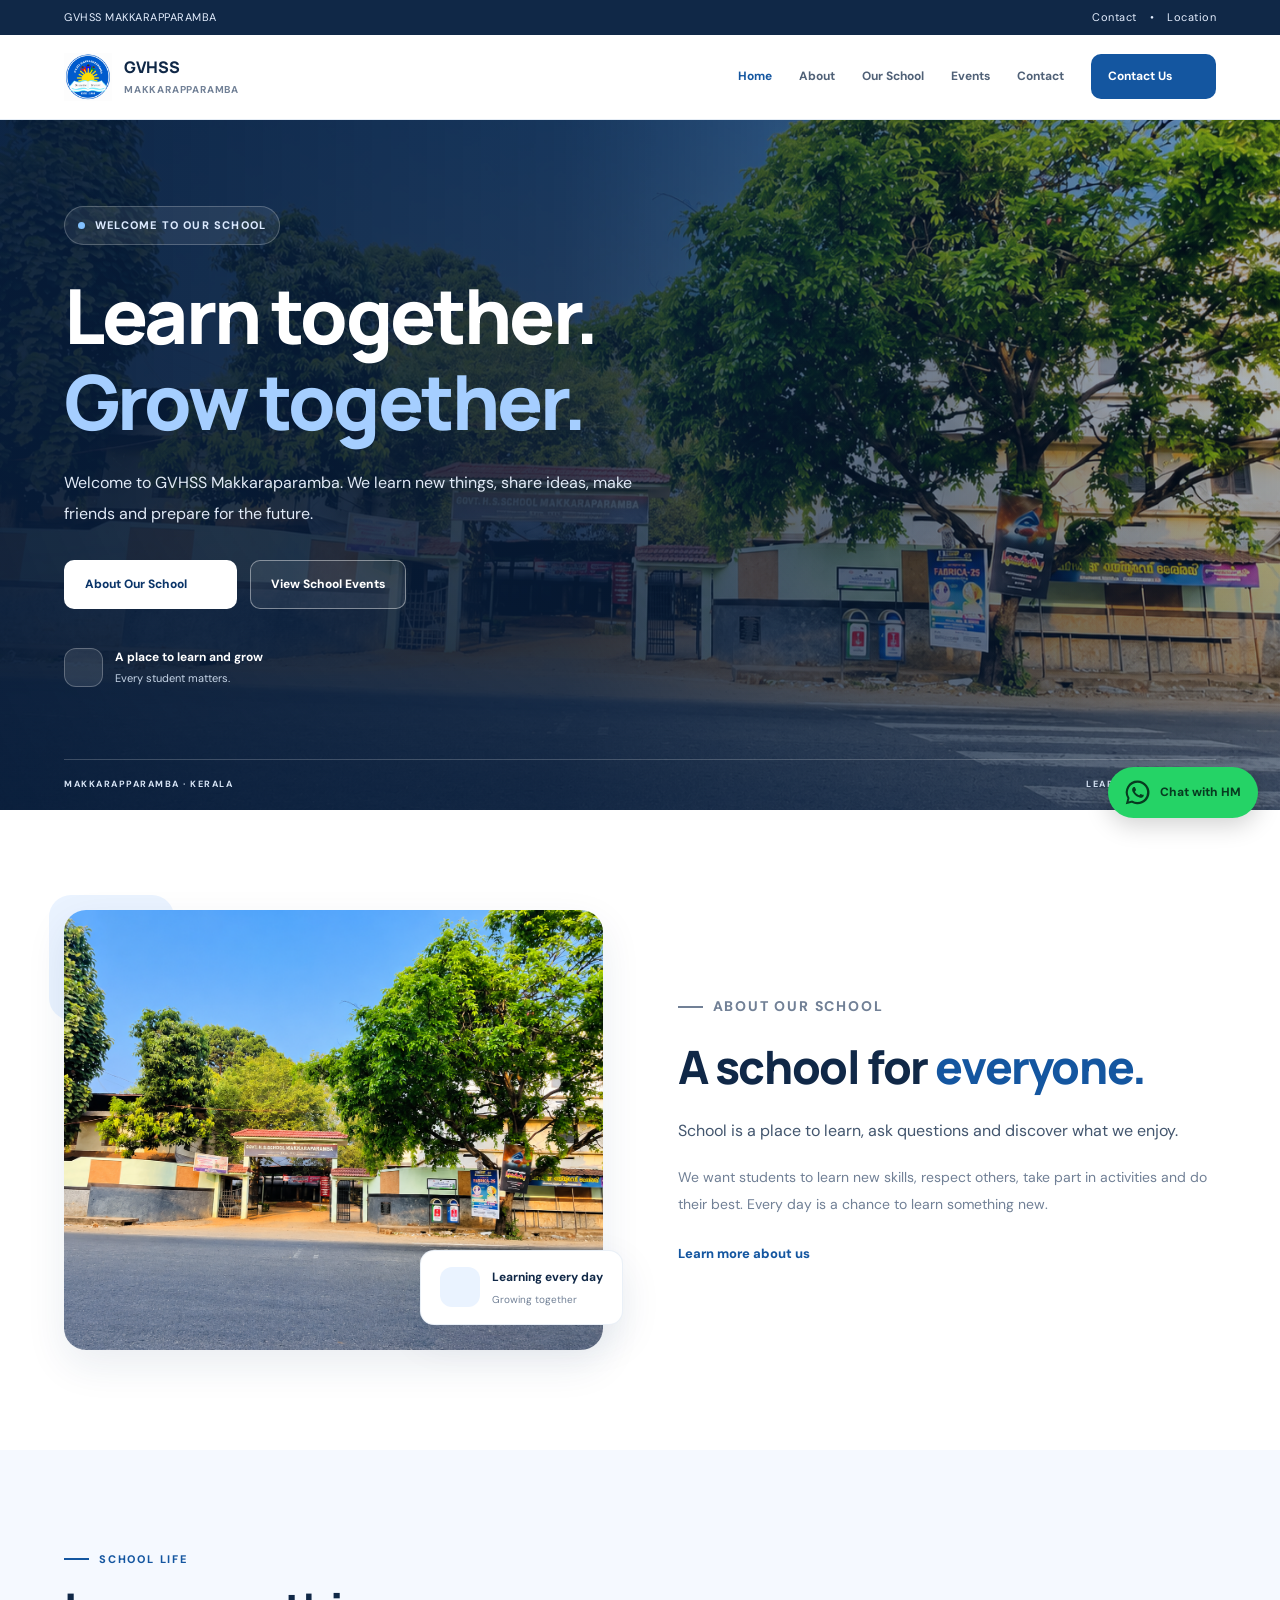
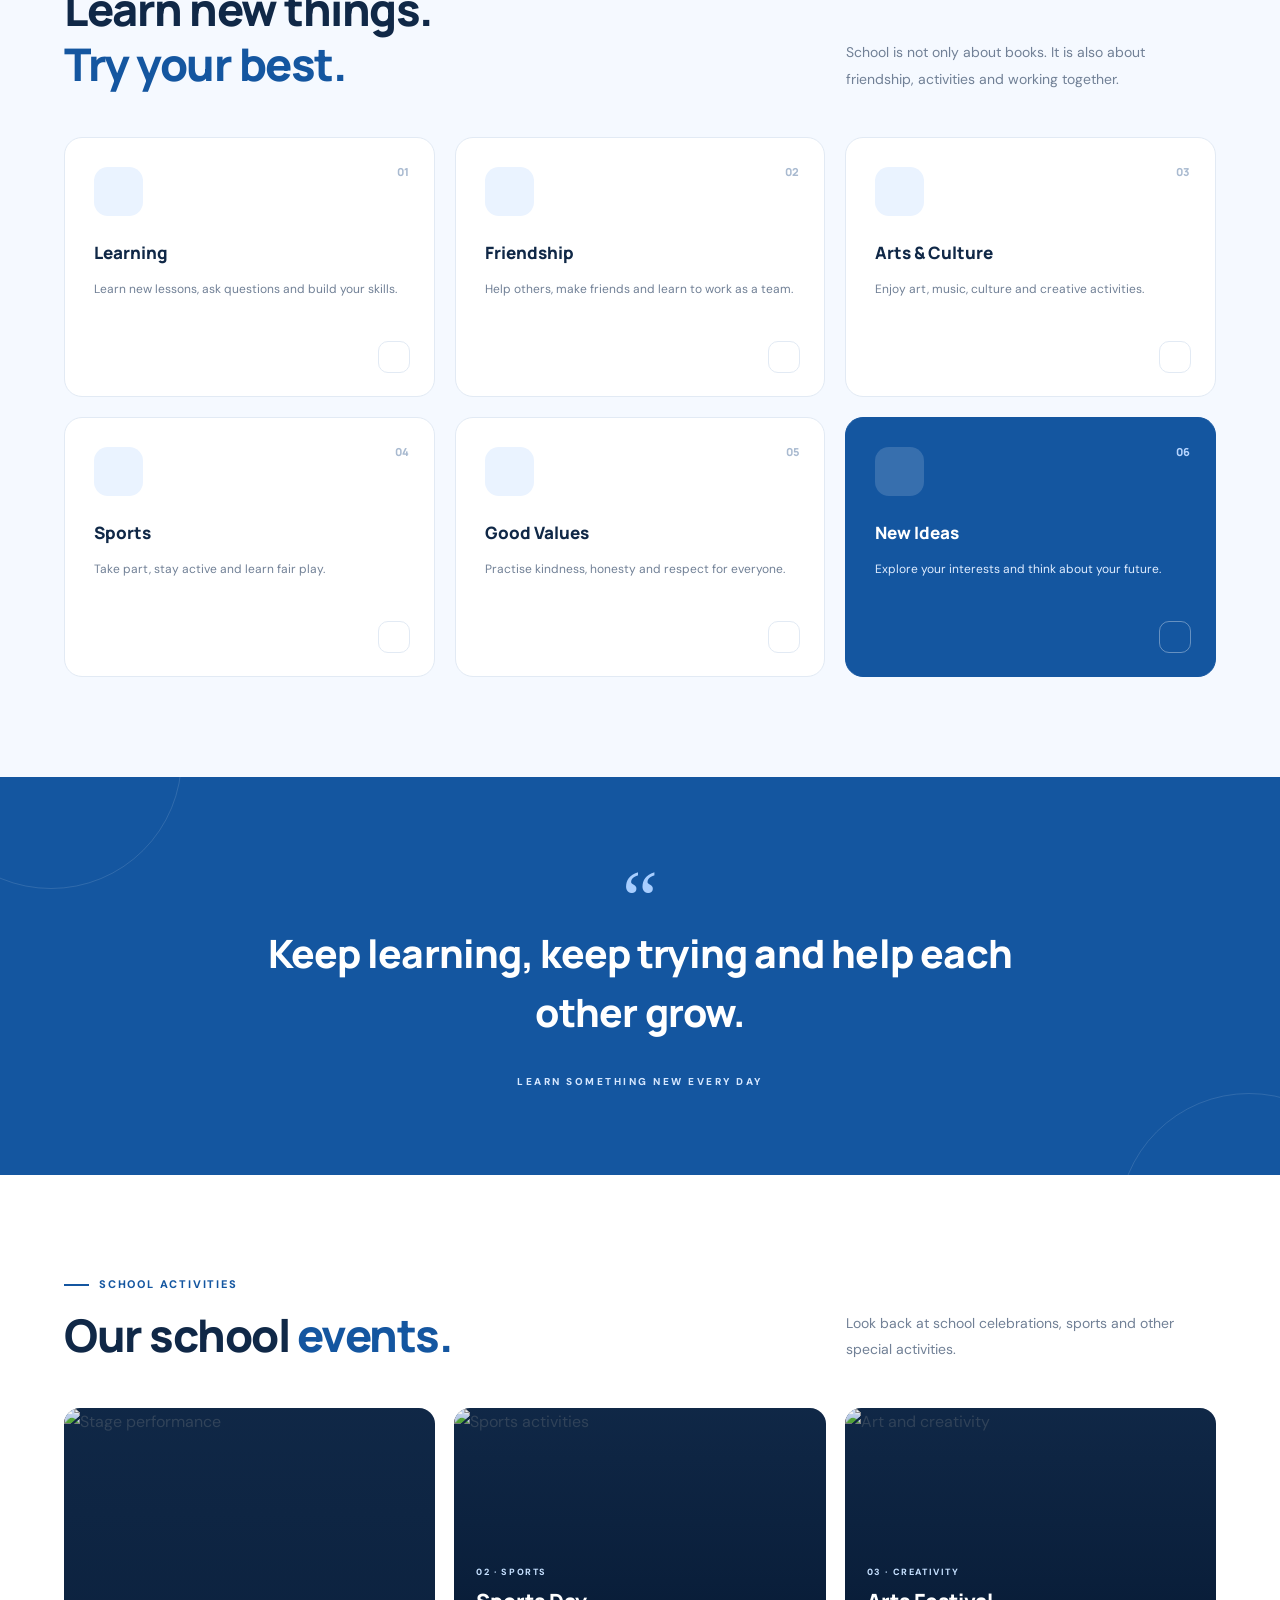
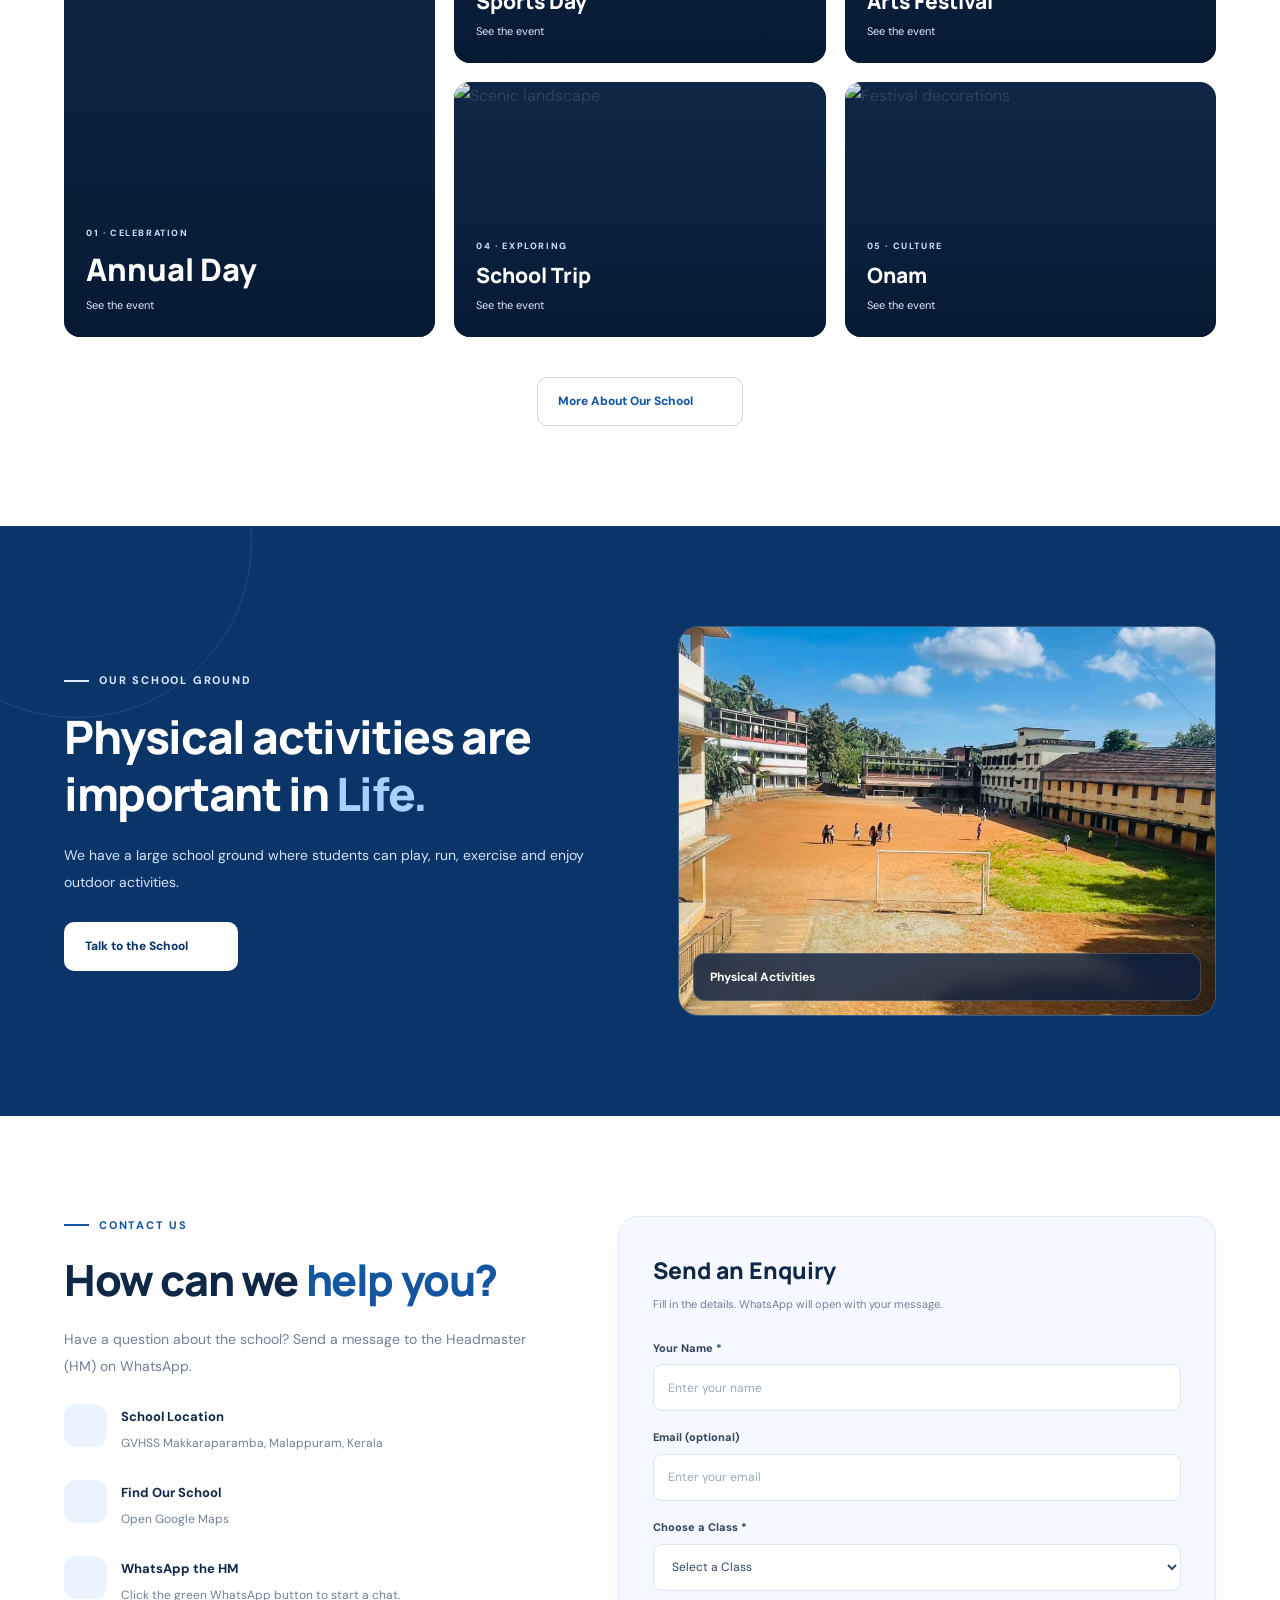
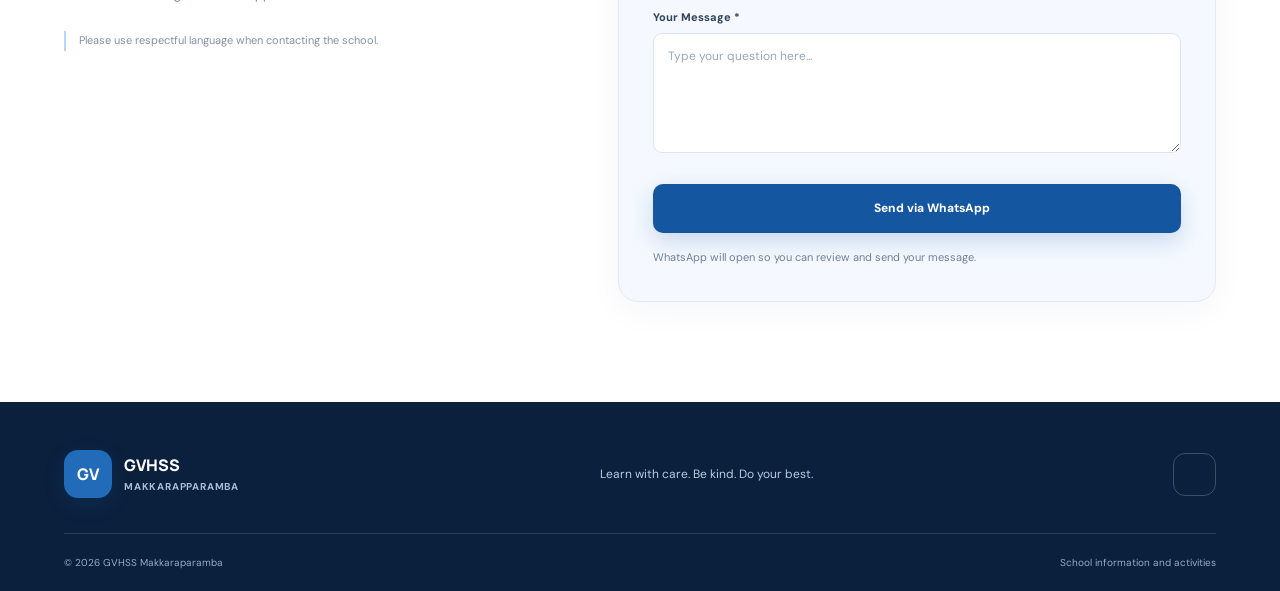
==== commit 38038b19: "edited file" ====
--- a/index.html
+++ b/index.html
@@ -43,7 +43,7 @@
 <a class="brand" href="index.html" aria-label="School home">
   <img
     class="brand-logo"
-    src="./assets/images/logo.jpg"
+    src="./assets/images/logo.png"
     alt="GVHSS Makkaraparamba Logo"
   >
 
@@ -128,7 +128,7 @@
 
         <div class="welcome-image-wrap">
           <img class="welcome-image"
-            src="./assets/images/front.jpg"
+            src="./assets/images/school.png"
             alt="Students learning in a classroom"
             loading="lazy">
 
--- a/css/style.css
+++ b/css/style.css
@@ -300,7 +300,7 @@
 }
 
 .hero-photo {
-  background-image: url("https://images.unsplash.com/photo-1509062522246-3755977927d7?auto=format&fit=crop&w=2000&q=85");
+  background-image: url("../assets/images/school.png");
   background-position: center;
   background-size: cover;
   transform: scale(1.02);
